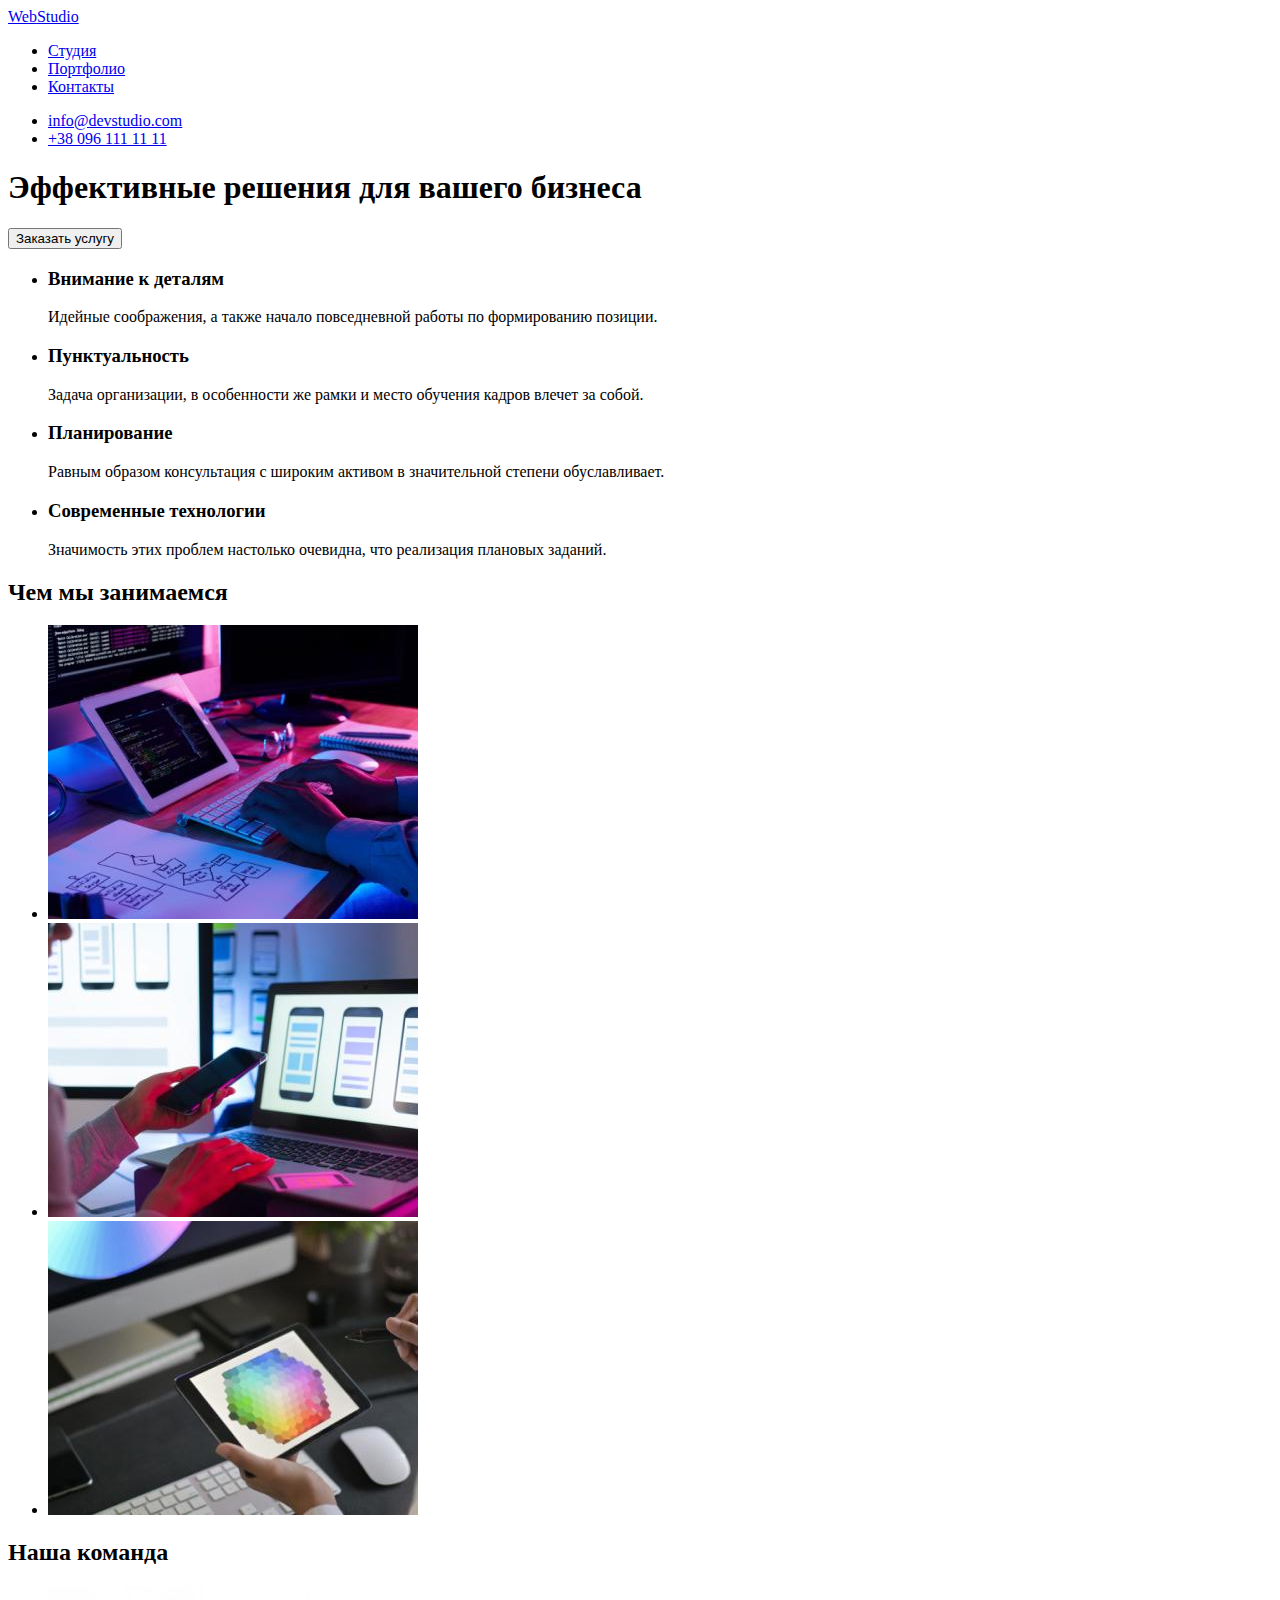
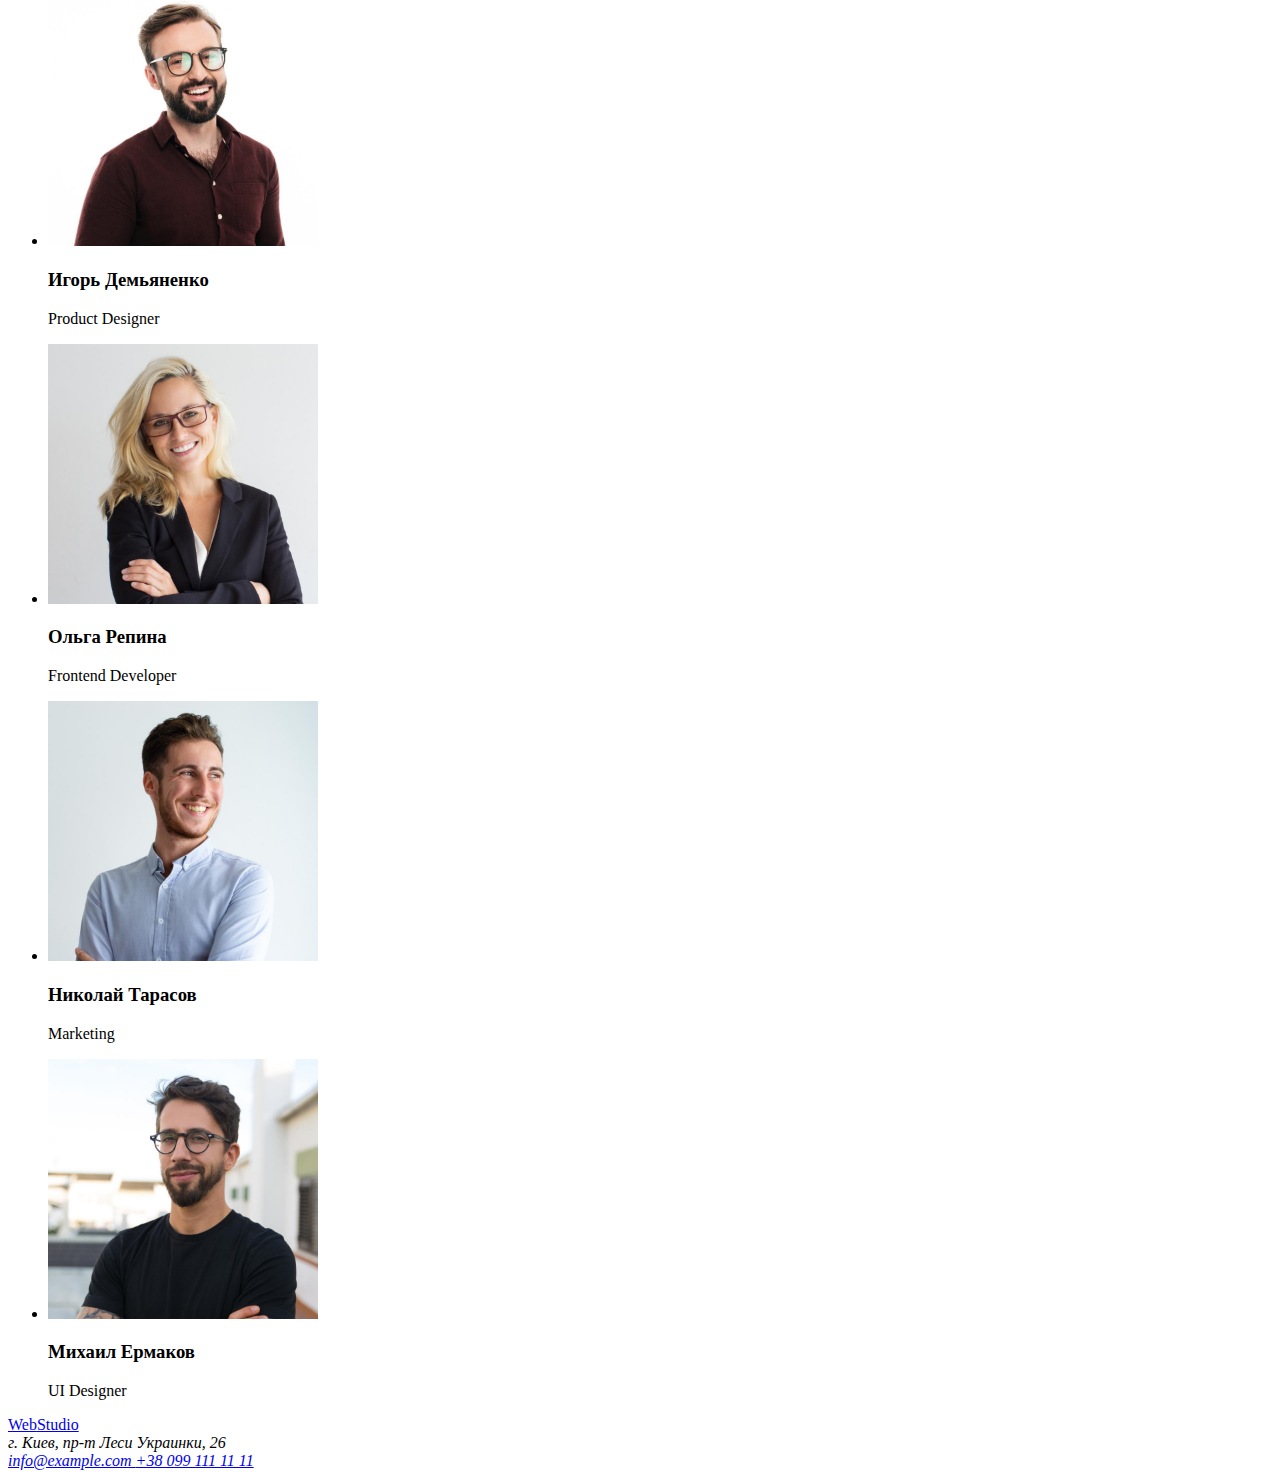
==== index.html @ 7bd859d6 "Добавляет prettierrc и классы в index.html" ====
<!DOCTYPE html>
<html lang="ru">
<head>
    <meta charset="UTF-8">
    <meta http-equiv="X-UA-Compatible" content="IE=edge">
    <meta name="viewport" content="width=device-width, initial-scale=1.0">

    <link rel="stylesheet" href="./css/styles.css">
    <title>Web Studio</title>
</head>
<body>
    <header class="page-header">
        <nav>
            <a href="#" class="logo"><span>Web</span>Studio</a>
            <ul class="site-nav">
                <li><a href="#">Студия</a></li>
                <li><a href="#">Портфолио</a></li>
                <li><a href="#">Контакты</a></li>
            </ul>
        </nav>
        <ul>
            <li><a href="mailto:info@devstudio.com">info@devstudio.com</a></li>
            <li><a href="tel:+380961111111">+38 096 111 11 11</a></li>
        </ul>      
    </header>

    <main>
        <section class="hero">
            <h1 class="hero-title">Эффективные решения для вашего бизнеса</h1>
            <button type="button">Заказать услугу</button>
        </section>

        <section class="">
            <ul>
                <li>
                    <h3>Внимание к деталям</h3>
                    <p>Идейные соображения, а также начало повседневной работы по формированию позиции.</p>
                </li>
                <li>
                    <h3>Пунктуальность</h3>
                    <p>Задача организации, в особенности же рамки и место обучения кадров влечет за собой.</p>
                </li>
                <li>
                    <h3>Планирование</h3>
                    <p>Равным образом консультация с широким активом в значительной степени обуславливает.</p>
                </li>
                <li>
                    <h3>Современные технологии</h3>
                    <p>Значимость этих проблем настолько очевидна, что реализация плановых заданий.</p>
                </li>
            </ul>

            <h2>Чем мы занимаемся</h2>
            <ul>
                <li>
                    <img src="./images/box-1.jpg" alt="Компьютер" width="370" height="294">
                </li>
                <li>
                    <img src="./images/box-2.jpg" alt="Телефон"  width="370" height="294">
                </li>
                <li>
                    <img src="./images/box-3.jpg" alt="Планшет"  width="370" height="294">
                </li>
            </ul>
        </section>

        <section class="team">
            <h2>Наша команда</h2>
            <ul>
                <li>
                    <img src="./images/img-1.jpg" alt="Член команды, мужчина в очках и бордовой футболке" width="270" height="260">
                    <h3 class="team-title">Игорь Демьяненко</h3>
                    <p>Product Designer</p>
                </li>
                <li>
                    <img src="./images/img-2.jpg" alt="Член команды, девушка в очках и деловом костюме" width="270" height="260">
                    <h3 class="team-title">Ольга Репина</h3>
                    <p>Frontend Developer</p>
                </li>
                <li>
                    <img src="./images/img-3.jpg" alt="Член команды, мужчина в голубой футболке" width="270" height="260">
                    <h3 class="team-title">Николай Тарасов</h3>
                    <p>Marketing</p>
                </li>
                <li>
                    <img src="./images/img-4.jpg" alt="Член команды, мужчина в очках и черной футболке" width="270" height="260">
                    <h3 class="team-title">Михаил Ермаков</h3>
                    <p>UI Designer</p>
                </li>
            </ul>
        </section>
    </main>

    <footer>
        <a href="#"><span>Web</span>Studio</a>
        <address>
            г. Киев, пр-т Леси Украинки, 26 <br>
            <a href="mailto:info@example.com ">info@example.com </a>
            <a href="tel:+380991111111">+38 099 111 11 11</a>
        </address>
    </footer>
</body>
</html>
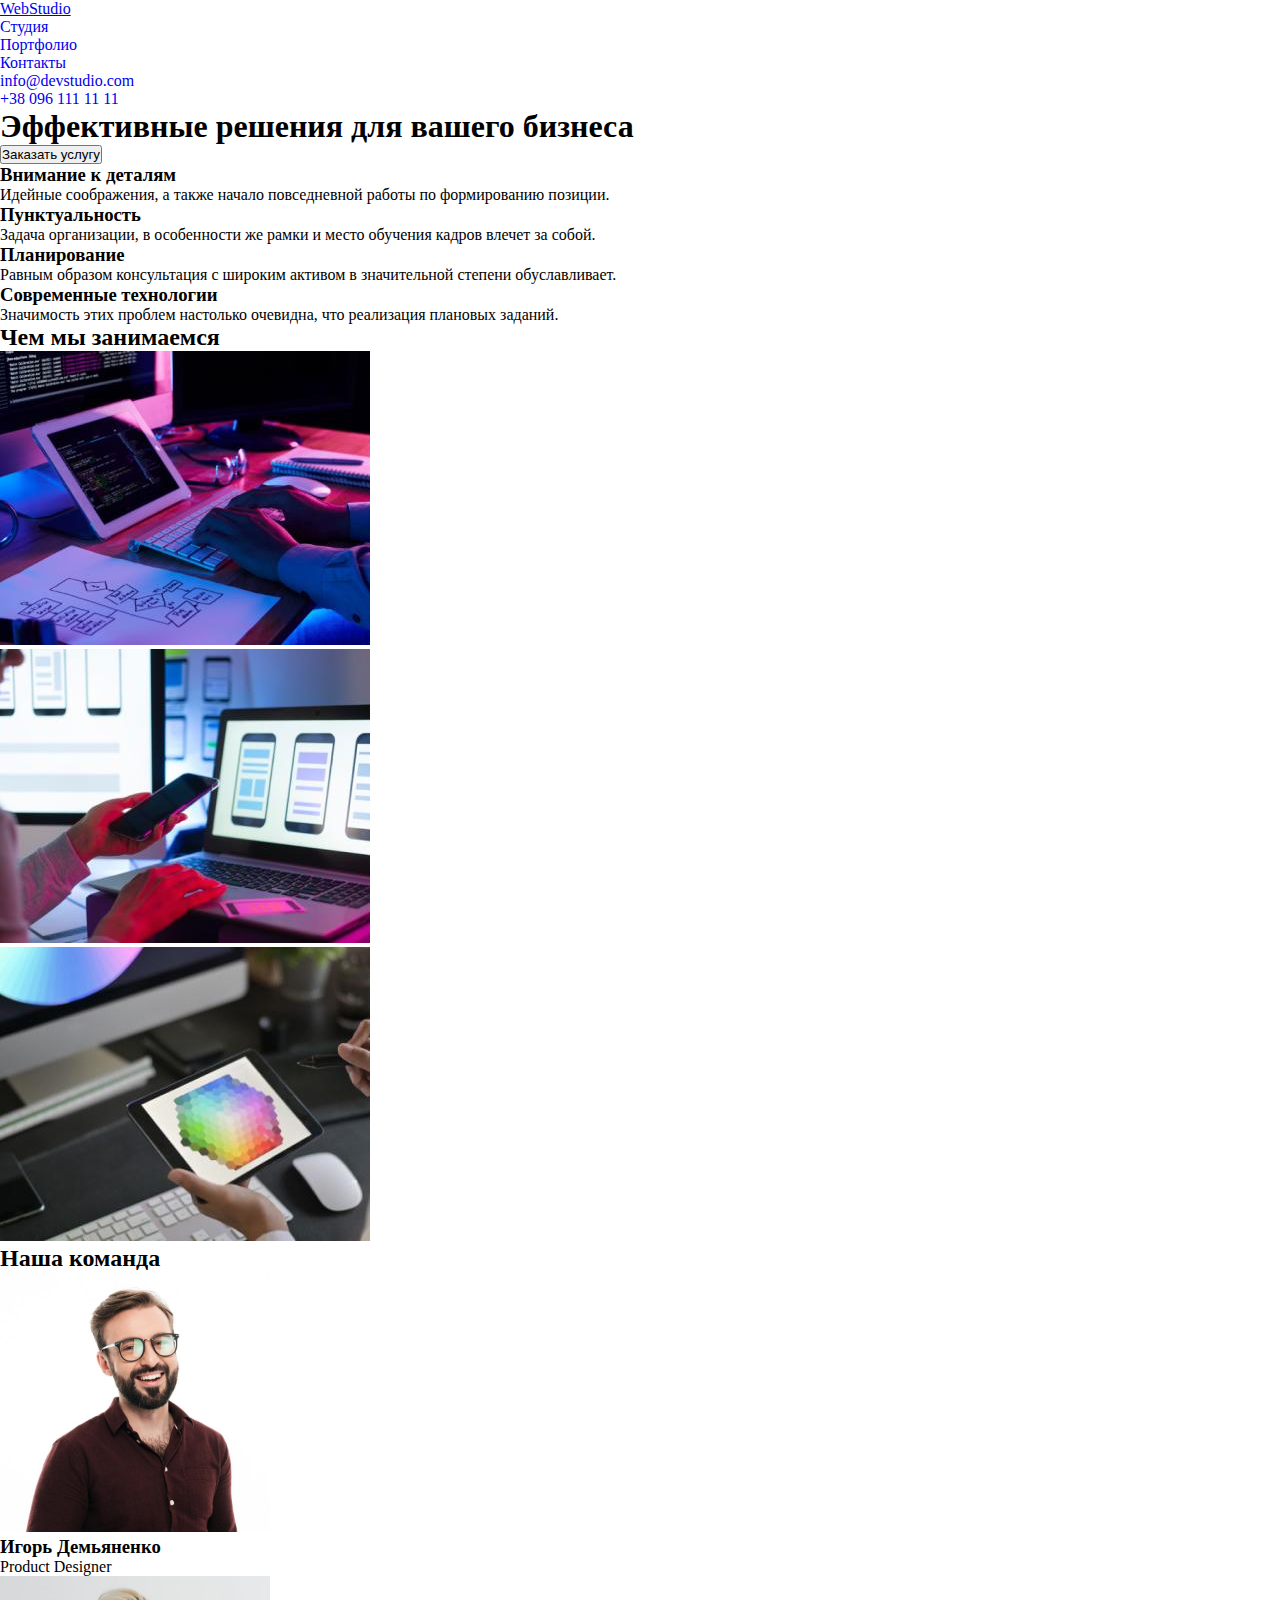
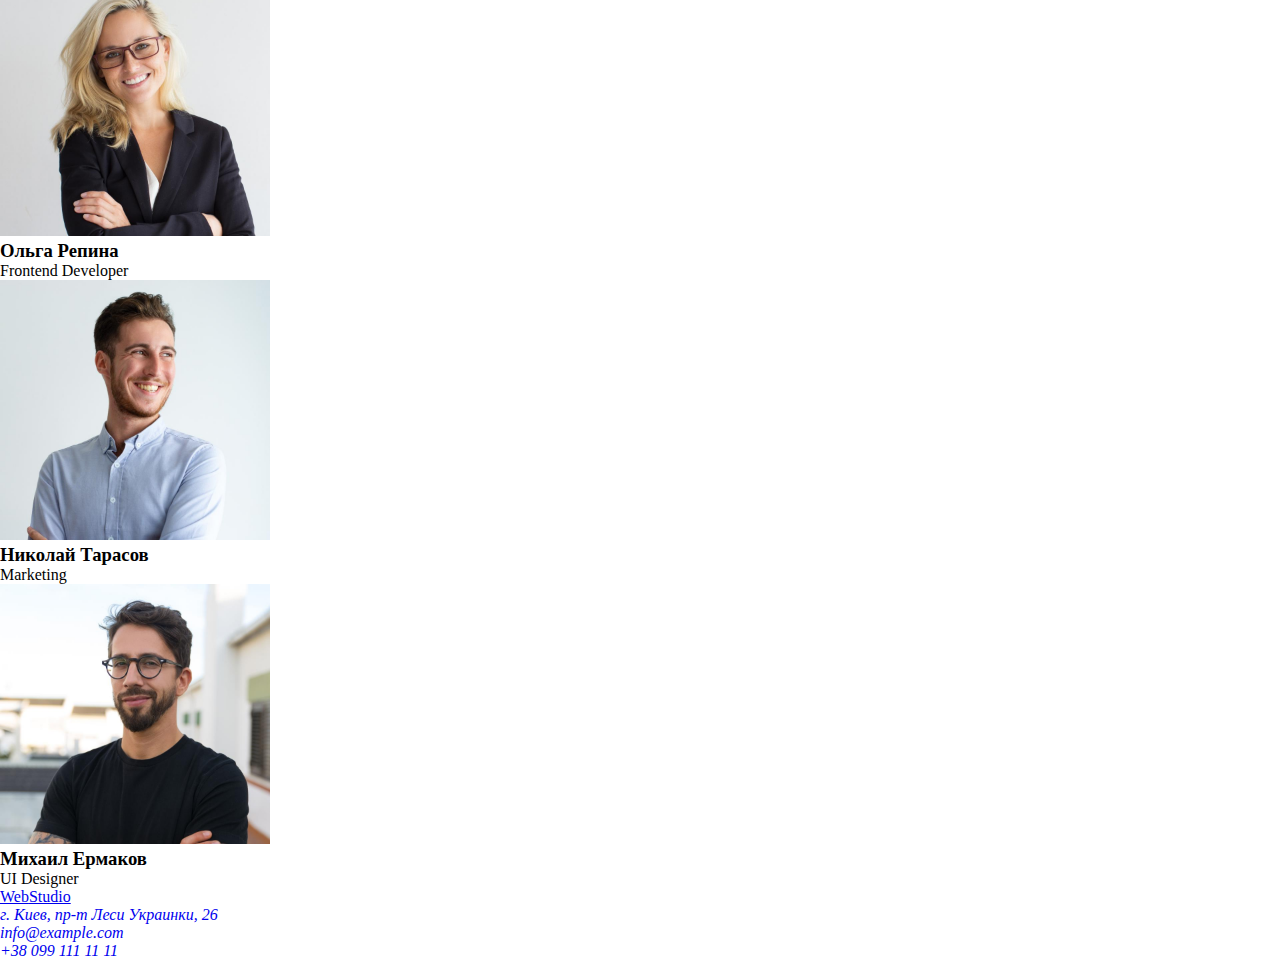
==== commit 811c3c2e: "Добавляет css и исправляет разметку html" ====
--- a/index.html
+++ b/index.html
@@ -13,14 +13,14 @@
         <nav>
             <a href="#" class="logo"><span>Web</span>Studio</a>
             <ul class="site-nav">
-                <li><a href="#">Студия</a></li>
-                <li><a href="#">Портфолио</a></li>
-                <li><a href="#">Контакты</a></li>
+                <li><a href="./index.html" class="link">Студия</a></li>
+                <li><a href="./portfolio.html" class="link">Портфолио</a></li>
+                <li><a href="#" class="link">Контакты</a></li>
             </ul>
         </nav>
         <ul>
-            <li><a href="mailto:info@devstudio.com">info@devstudio.com</a></li>
-            <li><a href="tel:+380961111111">+38 096 111 11 11</a></li>
+            <li><a href="mailto:info@devstudio.com" class="link">info@devstudio.com</a></li>
+            <li><a href="tel:+380961111111" class="link">+38 096 111 11 11</a></li>
         </ul>      
     </header>
 
@@ -30,38 +30,41 @@
             <button type="button">Заказать услугу</button>
         </section>
 
-        <section class="">
+        <section class="why">
+            <h2 hidden>Почему именно мы?</h2>
             <ul>
                 <li>
-                    <h3>Внимание к деталям</h3>
+                    <h3 class="why-title">Внимание к деталям</h3>
                     <p>Идейные соображения, а также начало повседневной работы по формированию позиции.</p>
                 </li>
                 <li>
-                    <h3>Пунктуальность</h3>
+                    <h3 class="why-title">Пунктуальность</h3>
                     <p>Задача организации, в особенности же рамки и место обучения кадров влечет за собой.</p>
                 </li>
                 <li>
-                    <h3>Планирование</h3>
+                    <h3 class="why-title">Планирование</h3>
                     <p>Равным образом консультация с широким активом в значительной степени обуславливает.</p>
                 </li>
                 <li>
-                    <h3>Современные технологии</h3>
+                    <h3 class="why-title">Современные технологии</h3>
                     <p>Значимость этих проблем настолько очевидна, что реализация плановых заданий.</p>
                 </li>
             </ul>
+        </section>
 
+        <section class="doing">
             <h2>Чем мы занимаемся</h2>
-            <ul>
-                <li>
-                    <img src="./images/box-1.jpg" alt="Компьютер" width="370" height="294">
-                </li>
-                <li>
-                    <img src="./images/box-2.jpg" alt="Телефон"  width="370" height="294">
-                </li>
-                <li>
-                    <img src="./images/box-3.jpg" alt="Планшет"  width="370" height="294">
-                </li>
-            </ul>
+                    <ul>
+                        <li>
+                            <img src="./images/box-1.jpg" alt="Компьютер" width="370" height="294">
+                        </li>
+                        <li>
+                            <img src="./images/box-2.jpg" alt="Телефон"  width="370" height="294">
+                        </li>
+                        <li>
+                            <img src="./images/box-3.jpg" alt="Планшет"  width="370" height="294">
+                        </li>
+                    </ul>
         </section>
 
         <section class="team">
@@ -94,9 +97,11 @@
     <footer>
         <a href="#"><span>Web</span>Studio</a>
         <address>
-            г. Киев, пр-т Леси Украинки, 26 <br>
-            <a href="mailto:info@example.com ">info@example.com </a>
-            <a href="tel:+380991111111">+38 099 111 11 11</a>
+            <ul>
+                <li><a href="#" class="link">г. Киев, пр-т Леси Украинки, 26</a></li>
+                <li><a href="mailto:info@example.com " class="link">info@example.com </a></li>
+                <li><a href="tel:+380991111111" class="link">+38 099 111 11 11</a></li>
+            </ul>
         </address>
     </footer>
 </body>
--- a/css/styles.css
+++ b/css/styles.css
@@ -0,0 +1,13 @@
+:root {
+    --main-color: #212121;
+}
+
+* {
+    margin: 0;
+    padding: 0;
+}
+
+.link {
+    text-decoration: none;
+}
+
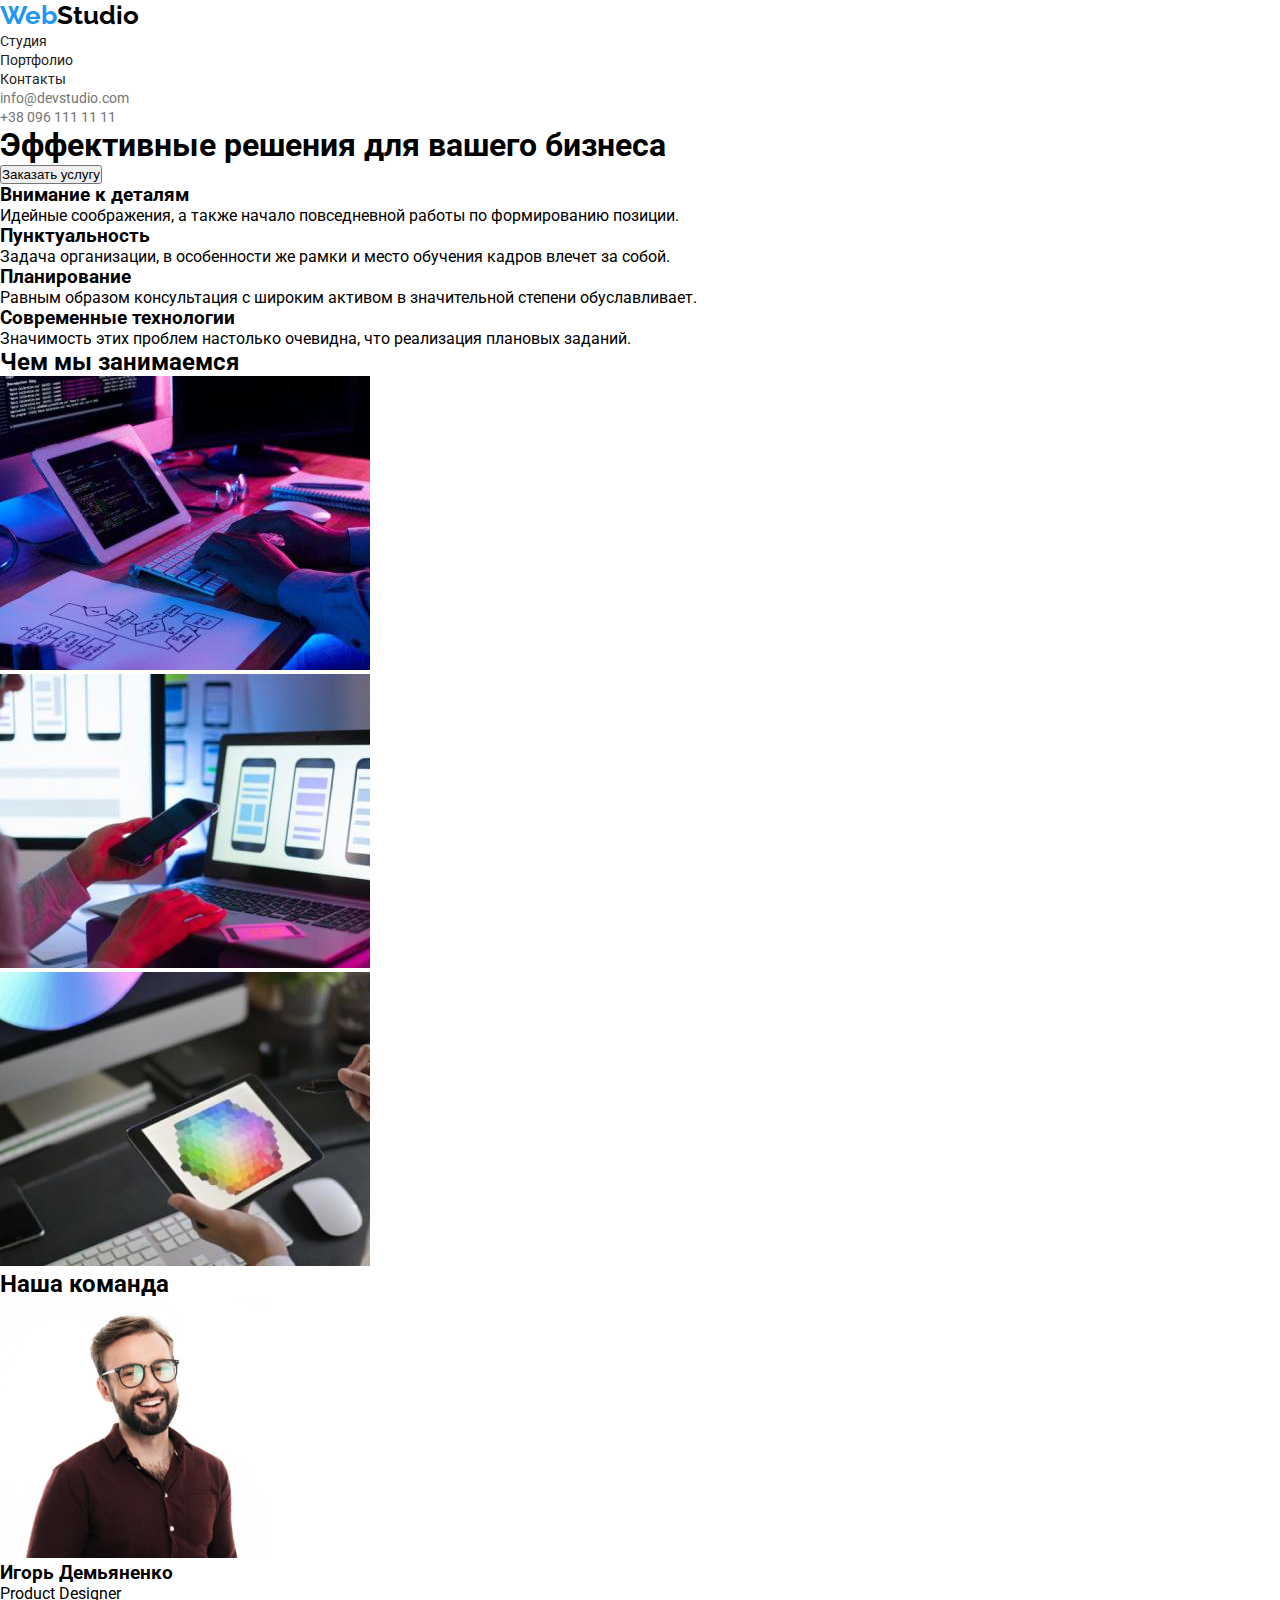
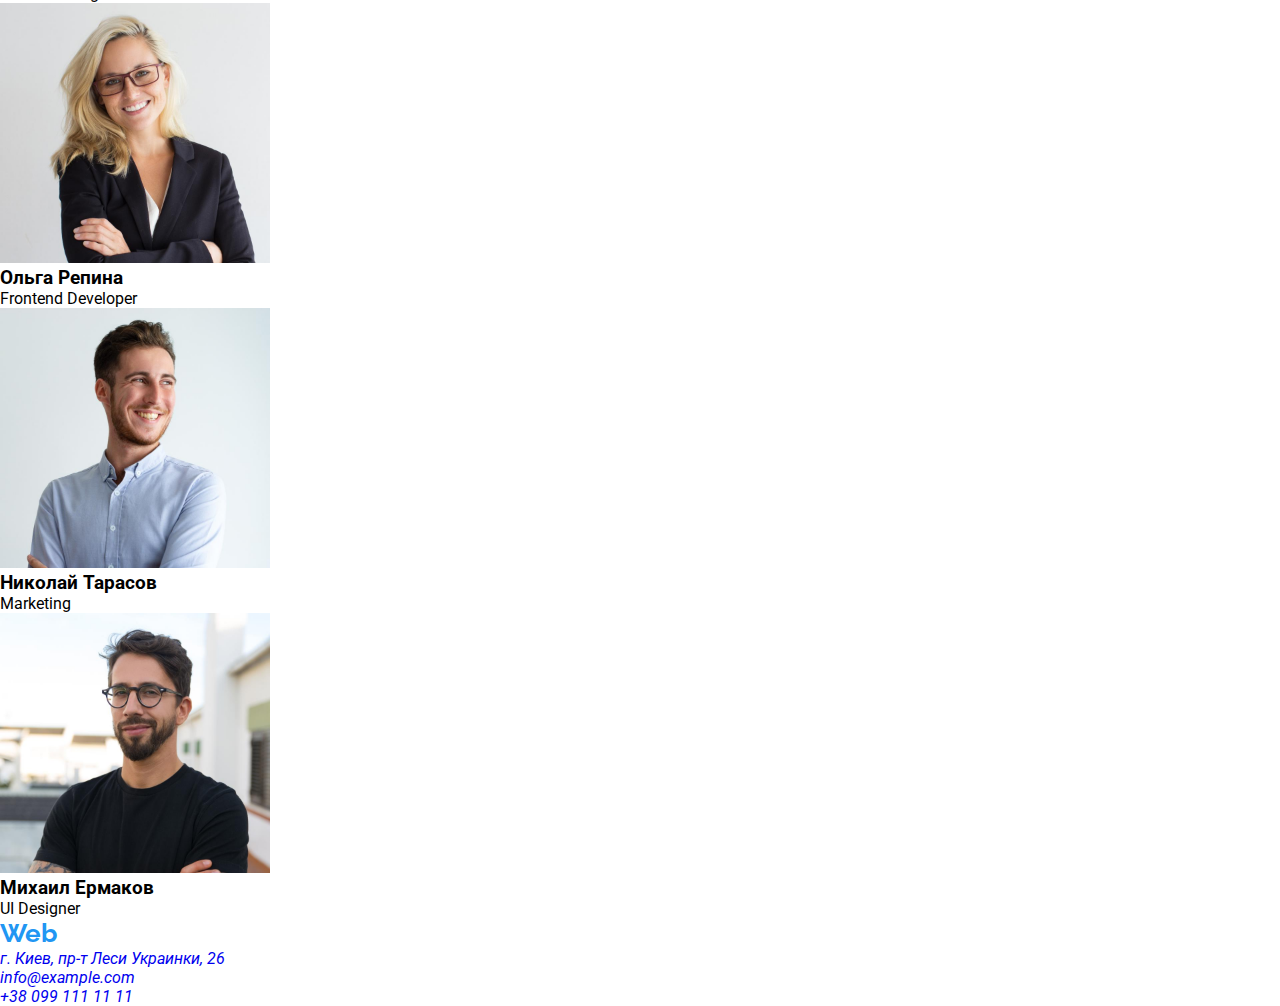
==== commit 0ed9f2dc: "Добавляет классы header, nav, logo" ====
--- a/index.html
+++ b/index.html
@@ -5,22 +5,25 @@
     <meta http-equiv="X-UA-Compatible" content="IE=edge">
     <meta name="viewport" content="width=device-width, initial-scale=1.0">
 
+    <link rel="preconnect" href="https://fonts.googleapis.com">
+    <link rel="preconnect" href="https://fonts.gstatic.com" crossorigin>
+    <link href="https://fonts.googleapis.com/css2?family=Raleway:wght@700&family=Roboto:wght@400;500;700;900&display=swap" rel="stylesheet">
     <link rel="stylesheet" href="./css/styles.css">
     <title>Web Studio</title>
 </head>
 <body>
     <header class="page-header">
-        <nav>
-            <a href="#" class="logo"><span>Web</span>Studio</a>
-            <ul class="site-nav">
-                <li><a href="./index.html" class="link">Студия</a></li>
-                <li><a href="./portfolio.html" class="link">Портфолио</a></li>
-                <li><a href="#" class="link">Контакты</a></li>
+        <nav  class="site-nav">
+            <a href="#" class="header-logo"><span>Web</span>Studio</a>
+            <ul>
+                <li><a href="./index.html" class="nav-link link">Студия</a></li>
+                <li><a href="./portfolio.html" class="nav-link link">Портфолио</a></li>
+                <li><a href="#" class="nav-link link">Контакты</a></li>
             </ul>
         </nav>
         <ul>
-            <li><a href="mailto:info@devstudio.com" class="link">info@devstudio.com</a></li>
-            <li><a href="tel:+380961111111" class="link">+38 096 111 11 11</a></li>
+            <li><a href="mailto:info@devstudio.com" class="header-link link">info@devstudio.com</a></li>
+            <li><a href="tel:+380961111111" class="header-link link">+38 096 111 11 11</a></li>
         </ul>      
     </header>
 
@@ -30,29 +33,29 @@
             <button type="button">Заказать услугу</button>
         </section>
 
-        <section class="why">
+        <section class="features">
             <h2 hidden>Почему именно мы?</h2>
             <ul>
                 <li>
-                    <h3 class="why-title">Внимание к деталям</h3>
+                    <h3 class="feature-title">Внимание к деталям</h3>
                     <p>Идейные соображения, а также начало повседневной работы по формированию позиции.</p>
                 </li>
                 <li>
-                    <h3 class="why-title">Пунктуальность</h3>
+                    <h3 class="feature-title">Пунктуальность</h3>
                     <p>Задача организации, в особенности же рамки и место обучения кадров влечет за собой.</p>
                 </li>
                 <li>
-                    <h3 class="why-title">Планирование</h3>
+                    <h3 class="feature-title">Планирование</h3>
                     <p>Равным образом консультация с широким активом в значительной степени обуславливает.</p>
                 </li>
                 <li>
-                    <h3 class="why-title">Современные технологии</h3>
+                    <h3 class="feature-title">Современные технологии</h3>
                     <p>Значимость этих проблем настолько очевидна, что реализация плановых заданий.</p>
                 </li>
             </ul>
         </section>
 
-        <section class="doing">
+        <section class="job">
             <h2>Чем мы занимаемся</h2>
                     <ul>
                         <li>
@@ -73,34 +76,34 @@
                 <li>
                     <img src="./images/img-1.jpg" alt="Член команды, мужчина в очках и бордовой футболке" width="270" height="260">
                     <h3 class="team-title">Игорь Демьяненко</h3>
-                    <p>Product Designer</p>
+                    <p class="team-text">Product Designer</p>
                 </li>
                 <li>
                     <img src="./images/img-2.jpg" alt="Член команды, девушка в очках и деловом костюме" width="270" height="260">
                     <h3 class="team-title">Ольга Репина</h3>
-                    <p>Frontend Developer</p>
+                    <p class="team-text">Frontend Developer</p>
                 </li>
                 <li>
                     <img src="./images/img-3.jpg" alt="Член команды, мужчина в голубой футболке" width="270" height="260">
                     <h3 class="team-title">Николай Тарасов</h3>
-                    <p>Marketing</p>
+                    <p class="team-text">Marketing</p>
                 </li>
                 <li>
                     <img src="./images/img-4.jpg" alt="Член команды, мужчина в очках и черной футболке" width="270" height="260">
                     <h3 class="team-title">Михаил Ермаков</h3>
-                    <p>UI Designer</p>
+                    <p class="team-text">UI Designer</p>
                 </li>
             </ul>
         </section>
     </main>
 
     <footer>
-        <a href="#"><span>Web</span>Studio</a>
-        <address>
+        <a href="#" class="footer-logo"><span>Web</span>Studio</a>
+        <address class="footer-address">
             <ul>
-                <li><a href="#" class="link">г. Киев, пр-т Леси Украинки, 26</a></li>
-                <li><a href="mailto:info@example.com " class="link">info@example.com </a></li>
-                <li><a href="tel:+380991111111" class="link">+38 099 111 11 11</a></li>
+                <li class=""><a href="#" class="link">г. Киев, пр-т Леси Украинки, 26</a></li>
+                <li class=""><a href="mailto:info@example.com " class="link">info@example.com </a></li>
+                <li class=""><a href="tel:+380991111111" class="link">+38 099 111 11 11</a></li>
             </ul>
         </address>
     </footer>
--- a/css/styles.css
+++ b/css/styles.css
@@ -7,7 +7,60 @@
     padding: 0;
 }
 
+body {
+    font-family: 'Roboto';
+}
+
+.header-logo, .footer-logo {
+    font-family: Raleway;
+    font-weight: bold;
+    font-size: 26px;
+    line-height: 1.19;
+    color: #2196F3;
+    text-decoration: none;
+
+}
+
+.header-logo {
+    color: #000;
+}
+
+.header-logo span {
+    color: #2196F3;
+}
+
 .link {
     text-decoration: none;
 }
 
+.page-header .link:hover {
+    color: #2196F3;
+}
+
+
+.site-nav .nav-link,
+.page-header .header-link {
+    font-size: 14px;
+    line-height: 1.14;
+    
+}
+
+.site-nav .nav-link {
+    color: #212121;
+}
+
+.page-header .header-link {
+    color: #757575;
+}
+
+
+
+
+
+.footer-logo {
+    color: #fff;
+}
+
+.footer-logo span {
+    color: #2196F3;
+}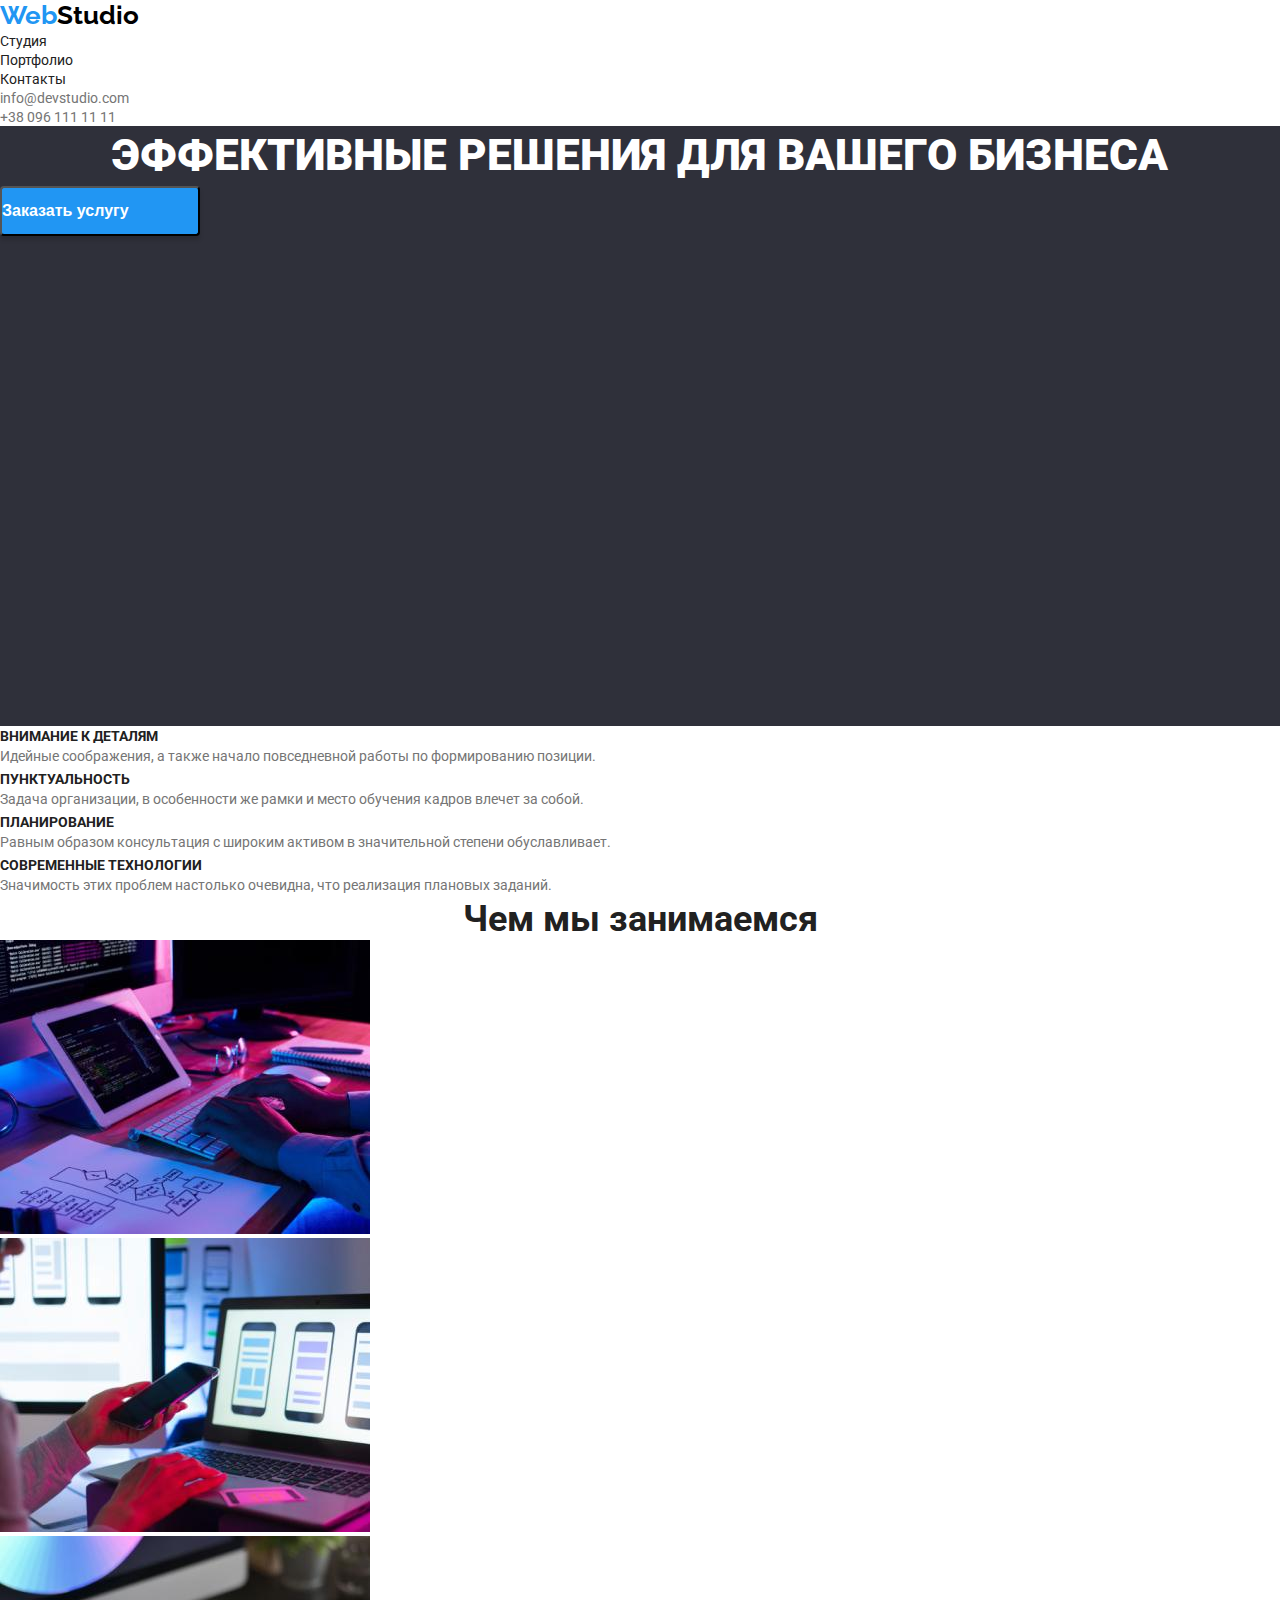
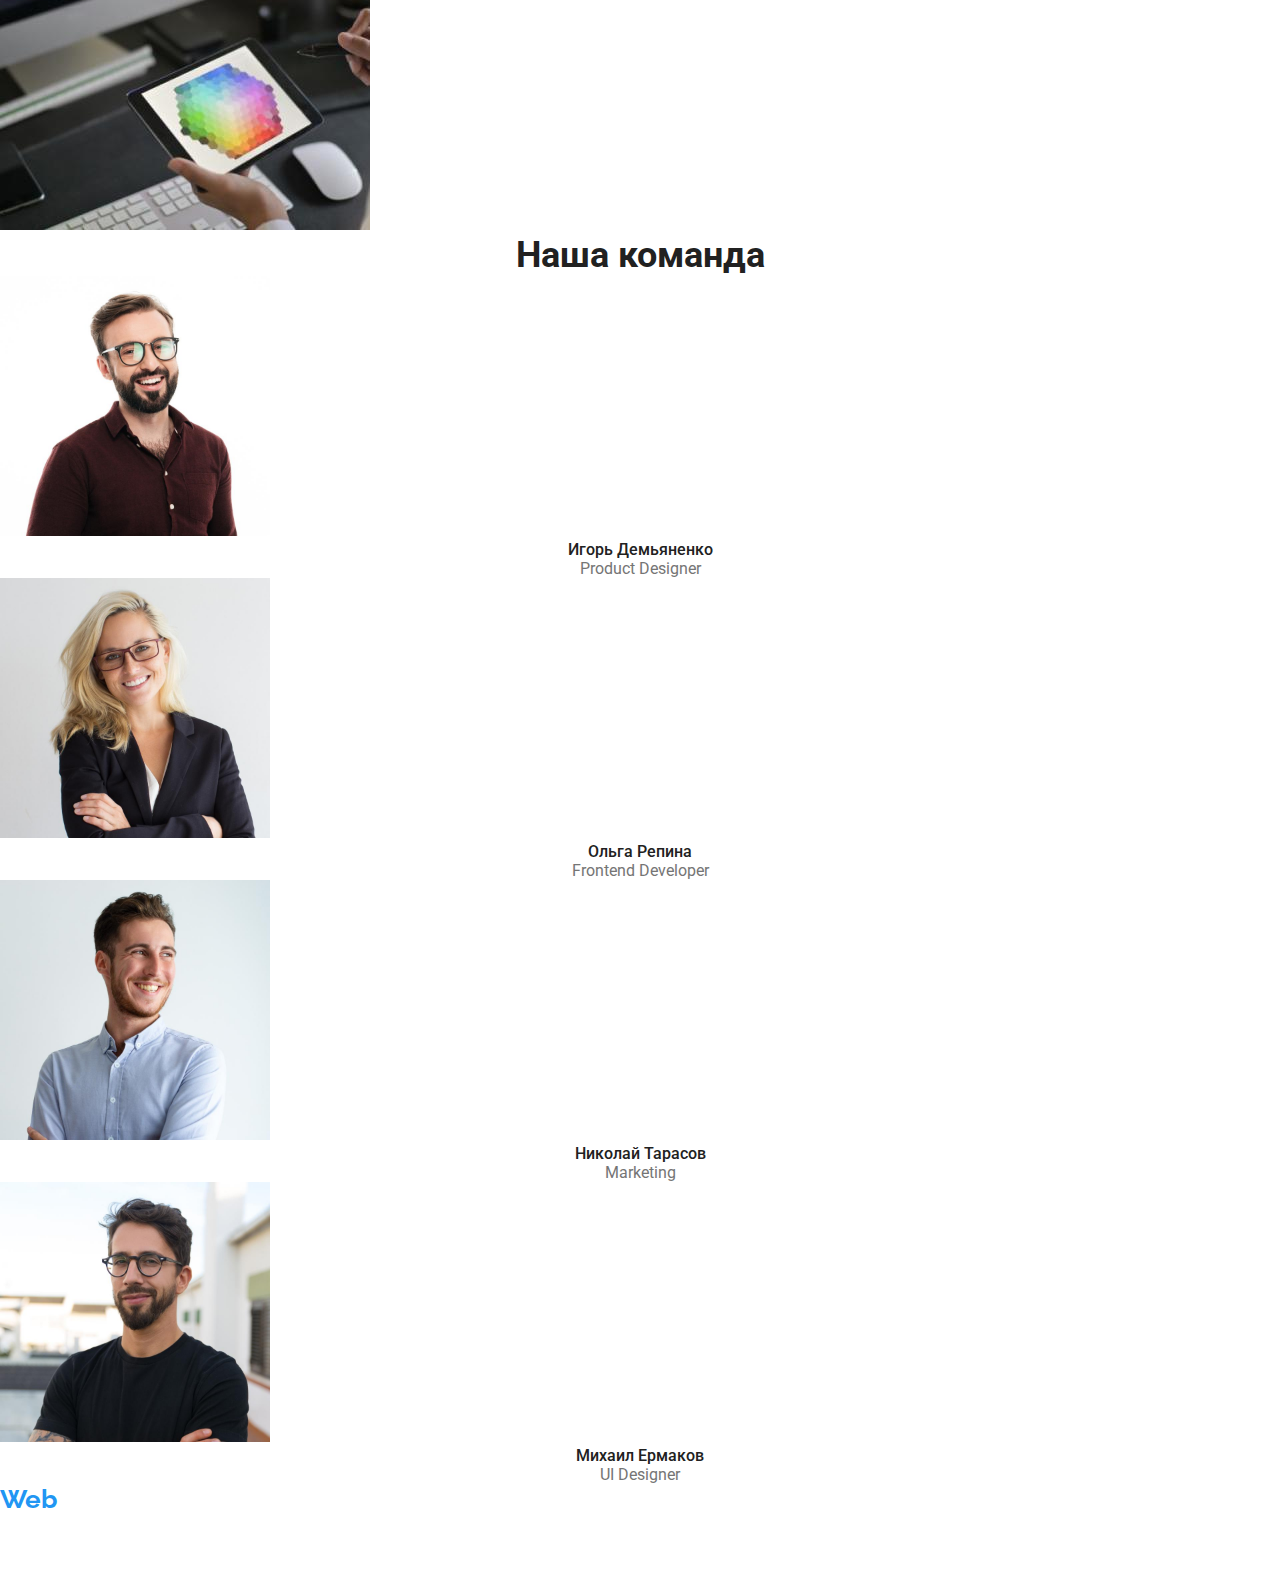
==== commit 77735295: "Добавляет стили button, hero, title, footer" ====
--- a/index.html
+++ b/index.html
@@ -16,7 +16,7 @@
         <nav  class="site-nav">
             <a href="#" class="header-logo"><span>Web</span>Studio</a>
             <ul>
-                <li><a href="./index.html" class="nav-link link">Студия</a></li>
+                <li><a href="./index.html" class="nav-link current-link link">Студия</a></li>
                 <li><a href="./portfolio.html" class="nav-link link">Портфолио</a></li>
                 <li><a href="#" class="nav-link link">Контакты</a></li>
             </ul>
@@ -30,33 +30,33 @@
     <main>
         <section class="hero">
             <h1 class="hero-title">Эффективные решения для вашего бизнеса</h1>
-            <button type="button">Заказать услугу</button>
+            <button type="button" class="button">Заказать услугу</button>
         </section>
 
         <section class="features">
-            <h2 hidden>Почему именно мы?</h2>
+            <h2 hidden class="features-main-title">Почему именно мы?</h2>
             <ul>
                 <li>
                     <h3 class="feature-title">Внимание к деталям</h3>
-                    <p>Идейные соображения, а также начало повседневной работы по формированию позиции.</p>
+                    <p class="feature-text">Идейные соображения, а также начало повседневной работы по формированию позиции.</p>
                 </li>
                 <li>
                     <h3 class="feature-title">Пунктуальность</h3>
-                    <p>Задача организации, в особенности же рамки и место обучения кадров влечет за собой.</p>
+                    <p class="feature-text">Задача организации, в особенности же рамки и место обучения кадров влечет за собой.</p>
                 </li>
                 <li>
                     <h3 class="feature-title">Планирование</h3>
-                    <p>Равным образом консультация с широким активом в значительной степени обуславливает.</p>
+                    <p class="feature-text">Равным образом консультация с широким активом в значительной степени обуславливает.</p>
                 </li>
                 <li>
                     <h3 class="feature-title">Современные технологии</h3>
-                    <p>Значимость этих проблем настолько очевидна, что реализация плановых заданий.</p>
+                    <p class="feature-text">Значимость этих проблем настолько очевидна, что реализация плановых заданий.</p>
                 </li>
             </ul>
         </section>
 
         <section class="job">
-            <h2>Чем мы занимаемся</h2>
+            <h2 class="job-title">Чем мы занимаемся</h2>
                     <ul>
                         <li>
                             <img src="./images/box-1.jpg" alt="Компьютер" width="370" height="294">
@@ -71,7 +71,7 @@
         </section>
 
         <section class="team">
-            <h2>Наша команда</h2>
+            <h2 class="team-main-title">Наша команда</h2>
             <ul>
                 <li>
                     <img src="./images/img-1.jpg" alt="Член команды, мужчина в очках и бордовой футболке" width="270" height="260">
@@ -101,9 +101,9 @@
         <a href="#" class="footer-logo"><span>Web</span>Studio</a>
         <address class="footer-address">
             <ul>
-                <li class=""><a href="#" class="link">г. Киев, пр-т Леси Украинки, 26</a></li>
-                <li class=""><a href="mailto:info@example.com " class="link">info@example.com </a></li>
-                <li class=""><a href="tel:+380991111111" class="link">+38 099 111 11 11</a></li>
+                <li class=""><a href="#" class="footer-address-link link">г. Киев, пр-т Леси Украинки, 26</a></li>
+                <li class=""><a href="mailto:info@example.com " class="footer-link link">info@example.com </a></li>
+                <li class=""><a href="tel:+380991111111" class="footer-link link">+38 099 111 11 11</a></li>
             </ul>
         </address>
     </footer>
--- a/css/styles.css
+++ b/css/styles.css
@@ -1,5 +1,6 @@
 :root {
     --main-color: #212121;
+    --
 }
 
 * {
@@ -33,7 +34,10 @@
     text-decoration: none;
 }
 
-.page-header .link:hover {
+.page-header .link:hover,
+.page-header .link:focus,
+.footer-address .link:hover,
+.footer-address .link:focus {
     color: #2196F3;
 }
 
@@ -42,20 +46,86 @@
 .page-header .header-link {
     font-size: 14px;
     line-height: 1.14;
-    
 }
 
 .site-nav .nav-link {
     color: #212121;
 }
 
+/* .site-nav .nav-link .current-link {
+    color: #2196F3;
+} */
+
 .page-header .header-link {
     color: #757575;
 }
 
+.hero {
+    height: 600px;
+    background-color: #2F303A;
+}
 
+.hero-title {
+    font-weight: 900;
+    font-size: 44px;
+    line-height: 1.36;
+    text-align: center;
+    text-transform: uppercase;
+    color: #FFFFFF;
+}
 
+.button {
+    height: 50px;
+    width: 200px;
+    font-weight: bold;
+    font-size: 16px;
+    line-height: 1.88;
+    display: flex;
+    align-items: center;
+    text-align: center;
+    color: #FFFFFF;
+    background-color: #2196F3;
+    box-shadow: 0px 4px 4px rgba(0, 0, 0, 0.15);
+    border-radius: 4px;
+}
 
+.feature-title {
+    font-weight: bold;
+    font-size: 14px;
+    line-height: 1.14;
+    text-transform: uppercase;
+    color: #212121;
+}
+
+.feature-text {
+    font-size: 14px;
+    line-height: 1.71;
+    color: #757575;
+}
+
+.features-main-title,
+.job-title,
+.team-main-title {
+    font-weight: bold;
+    font-size: 36px;
+    line-height: 1.17;
+    text-align: center;
+    color: #212121;
+}
+
+.team-title,
+.team-text {
+    font-weight: 500;
+    font-size: 16px;
+    line-height: 1.19;
+    text-align: center;
+    color: #212121;
+}
+
+.team .team-text {
+    font-weight: normal;
+    color: #757575;
+}
 
 .footer-logo {
     color: #fff;
@@ -63,4 +133,16 @@
 
 .footer-logo span {
     color: #2196F3;
+}
+
+.footer-address .footer-link {
+    font-size: 14px;
+    line-height: 1.71;
+    color: rgba(255, 255, 255, 0.6);
+}
+
+.footer-address-link {
+    font-size: 14px;
+    line-height: 1.71;
+    color: #FFFFFF;
 }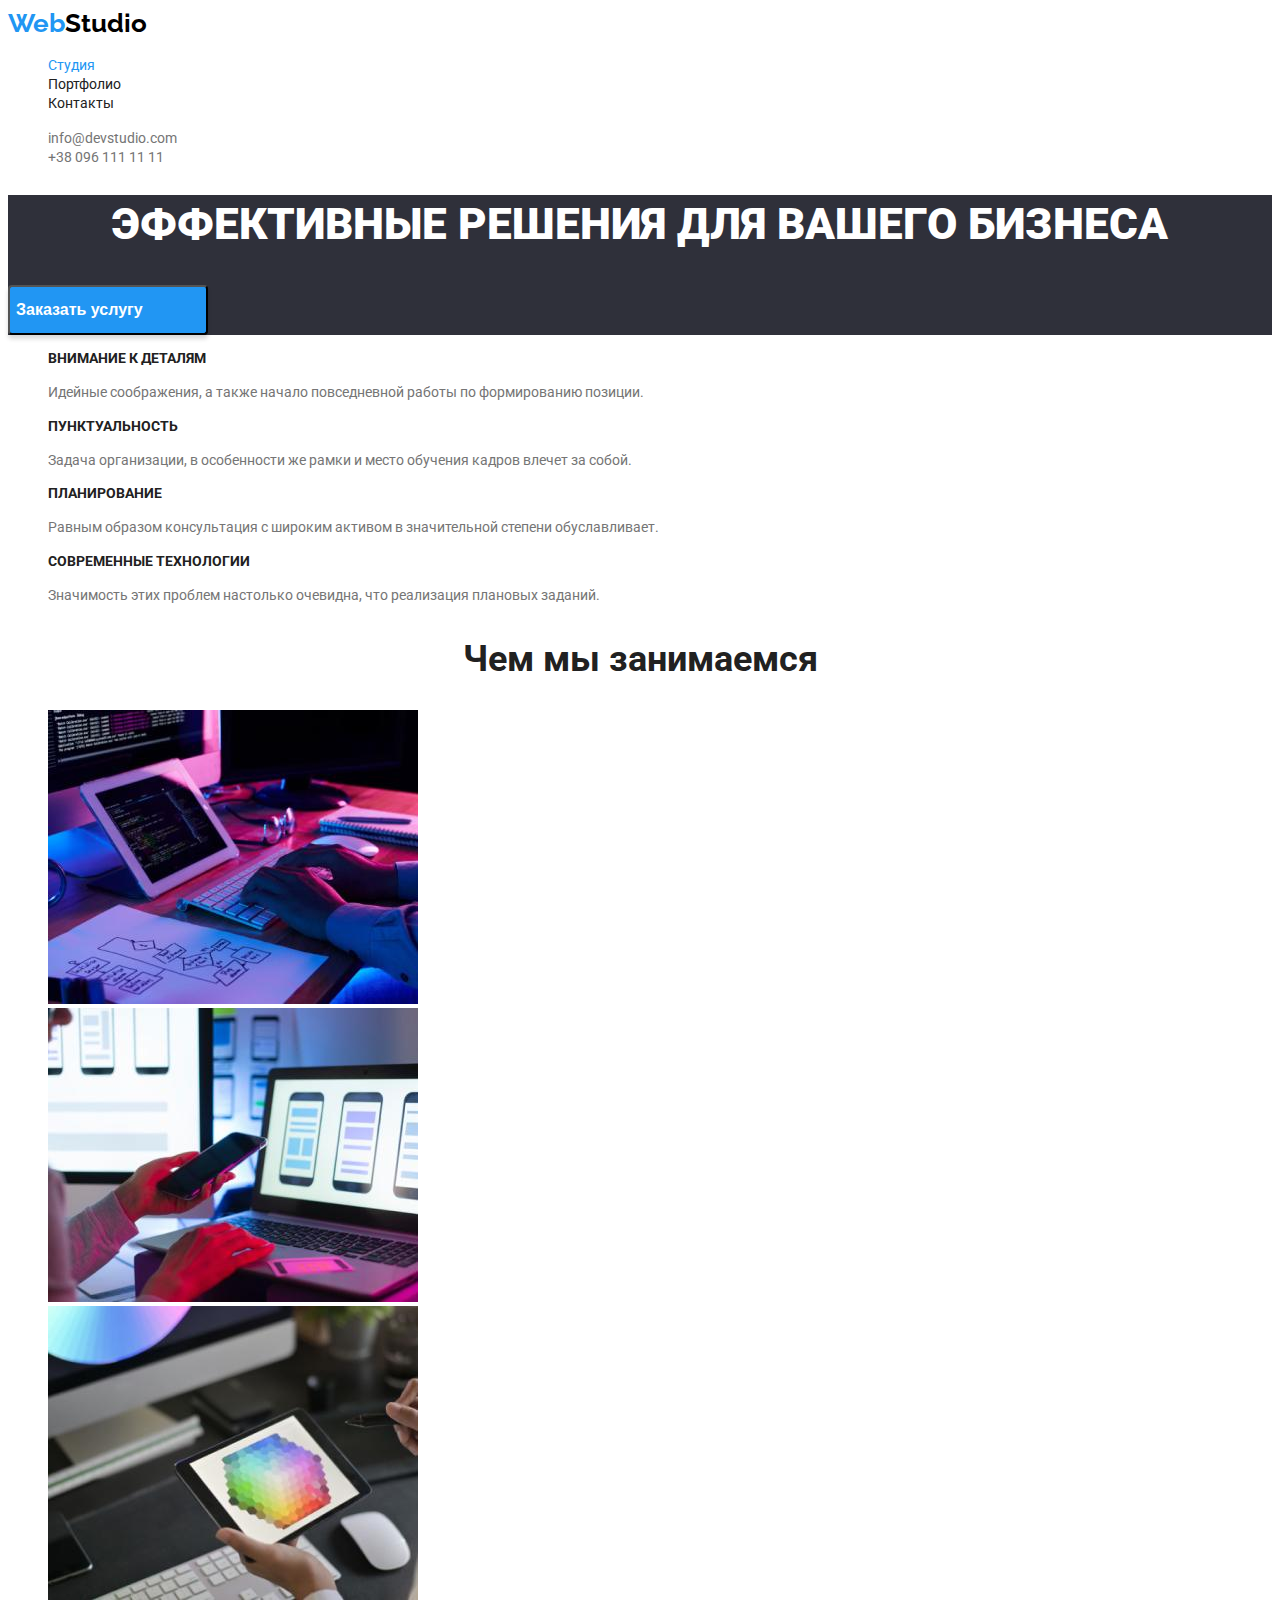
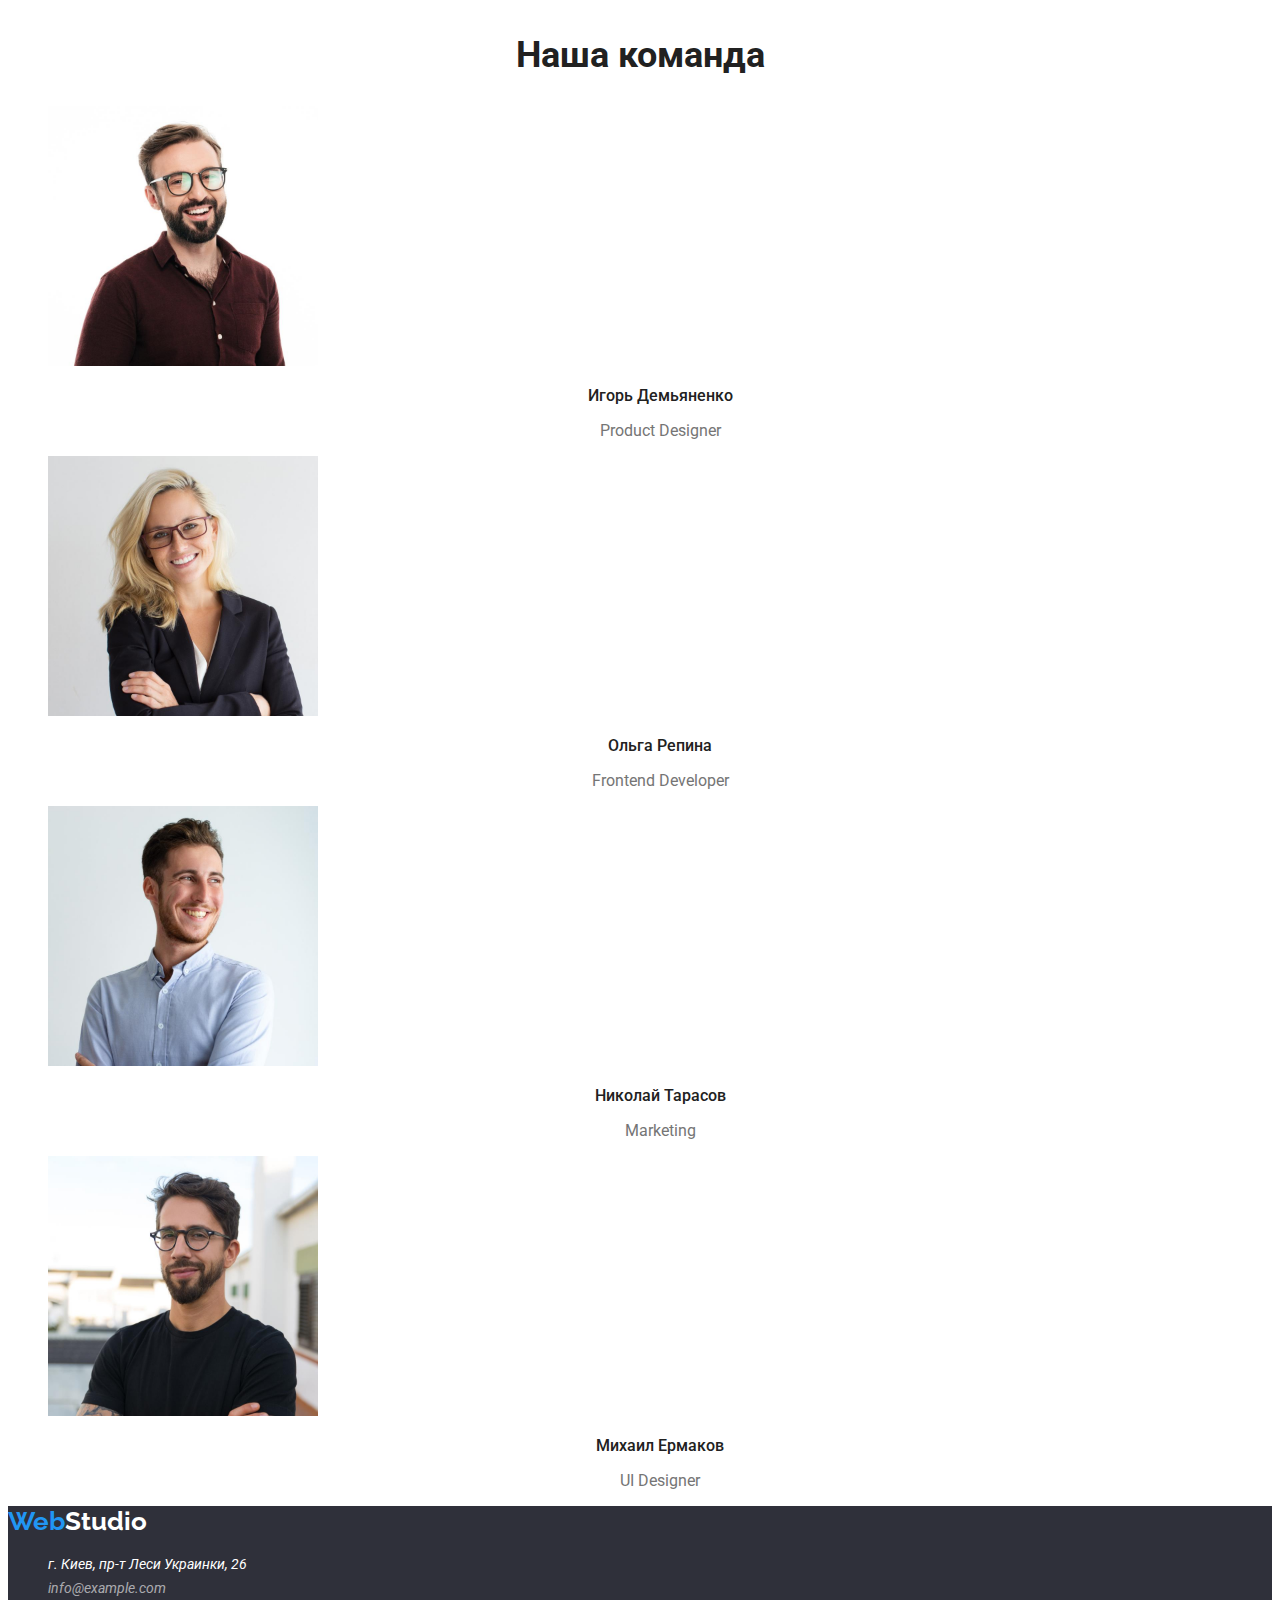
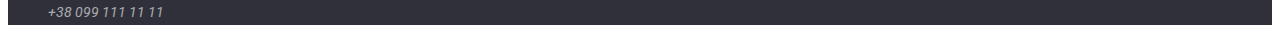
==== commit 3f3c2f08: "Добавляет классы в portfolio" ====
--- a/index.html
+++ b/index.html
@@ -97,7 +97,7 @@
         </section>
     </main>
 
-    <footer>
+    <footer class="footer">
         <a href="#" class="footer-logo"><span>Web</span>Studio</a>
         <address class="footer-address">
             <ul>
--- a/css/styles.css
+++ b/css/styles.css
@@ -1,15 +1,23 @@
 :root {
     --main-color: #212121;
-    --
-}
-
-* {
-    margin: 0;
-    padding: 0;
+    --secondary-color: #2196F3;
+    --text-color: #757575;
+    --white-color: #FFFFFF;
+    --black-color: #212121;
+    --header-footer-color: #2F303A;
+    --logo-color: #000000;
 }
 
 body {
-    font-family: 'Roboto';
+    font-family: 'Roboto',
+    'Helvetica Neue',
+    'Verdana',
+    'Tahoma',
+    sans-serif;
+}
+
+ul {
+    list-style: none;
 }
 
 .header-logo, .footer-logo {
@@ -17,17 +25,16 @@
     font-weight: bold;
     font-size: 26px;
     line-height: 1.19;
-    color: #2196F3;
+    color: var(--secondary-color);
     text-decoration: none;
-
 }
 
 .header-logo {
-    color: #000;
+    color: var(--logo-color);
 }
 
 .header-logo span {
-    color: #2196F3;
+    color: var(--secondary-color);
 }
 
 .link {
@@ -38,7 +45,7 @@
 .page-header .link:focus,
 .footer-address .link:hover,
 .footer-address .link:focus {
-    color: #2196F3;
+    color: var(--secondary-color);
 }
 
 
@@ -49,20 +56,20 @@
 }
 
 .site-nav .nav-link {
-    color: #212121;
+    color: var(--black-color);
 }
 
-/* .site-nav .nav-link .current-link {
-    color: #2196F3;
-} */
+.site-nav .current-link {
+    color: var(--secondary-color);
+}
 
 .page-header .header-link {
-    color: #757575;
+    color: var(--text-color);
 }
 
 .hero {
-    height: 600px;
-    background-color: #2F303A;
+
+    background-color: var(--header-footer-color);
 }
 
 .hero-title {
@@ -71,7 +78,7 @@
     line-height: 1.36;
     text-align: center;
     text-transform: uppercase;
-    color: #FFFFFF;
+    color: var(--white-color);
 }
 
 .button {
@@ -83,8 +90,8 @@
     display: flex;
     align-items: center;
     text-align: center;
-    color: #FFFFFF;
-    background-color: #2196F3;
+    color: var(--white-color);
+    background-color: var(--secondary-color);
     box-shadow: 0px 4px 4px rgba(0, 0, 0, 0.15);
     border-radius: 4px;
 }
@@ -94,13 +101,13 @@
     font-size: 14px;
     line-height: 1.14;
     text-transform: uppercase;
-    color: #212121;
+    color: var(--black-color);
 }
 
 .feature-text {
     font-size: 14px;
     line-height: 1.71;
-    color: #757575;
+    color: var(--text-color);
 }
 
 .features-main-title,
@@ -110,7 +117,7 @@
     font-size: 36px;
     line-height: 1.17;
     text-align: center;
-    color: #212121;
+    color: var(--black-color);
 }
 
 .team-title,
@@ -119,20 +126,24 @@
     font-size: 16px;
     line-height: 1.19;
     text-align: center;
-    color: #212121;
+    color: var(--black-color);
 }
 
 .team .team-text {
     font-weight: normal;
-    color: #757575;
+    color: var(--text-color);
+}
+
+.footer {
+    background-color: var(--header-footer-color);
 }
 
 .footer-logo {
-    color: #fff;
+    color: var(--white-color);
 }
 
 .footer-logo span {
-    color: #2196F3;
+    color: var(--secondary-color);
 }
 
 .footer-address .footer-link {
@@ -144,5 +155,38 @@
 .footer-address-link {
     font-size: 14px;
     line-height: 1.71;
-    color: #FFFFFF;
+    color: var(--white-color);
+}
+
+
+/* Разметка portfolio */
+
+.portfolio-examples .potfolio-button {
+    padding: 6px 22px;
+    font-weight: 500;
+    font-size: 16px;
+    line-height: 1.63;
+    text-align: center;
+    color: var(--black-color)
+    border: none;
+}
+
+.portfolio-examples .potfolio-button:hover,
+.portfolio-examples .potfolio-button:focus,
+.portfolio-examples .potfolio-button:active {
+    color: var(--white-color);
+    background: var(--secondary-color);
+}
+
+.portfolio-examples .example-title {
+    font-weight: bold;
+    font-size: 18px;
+    line-height: 2;
+    color: var(--black-color);
+}
+
+.portfolio-examples .example-text {
+    font-size: 16px;
+    line-height: 1.88;
+    color: var(--text-color);
 }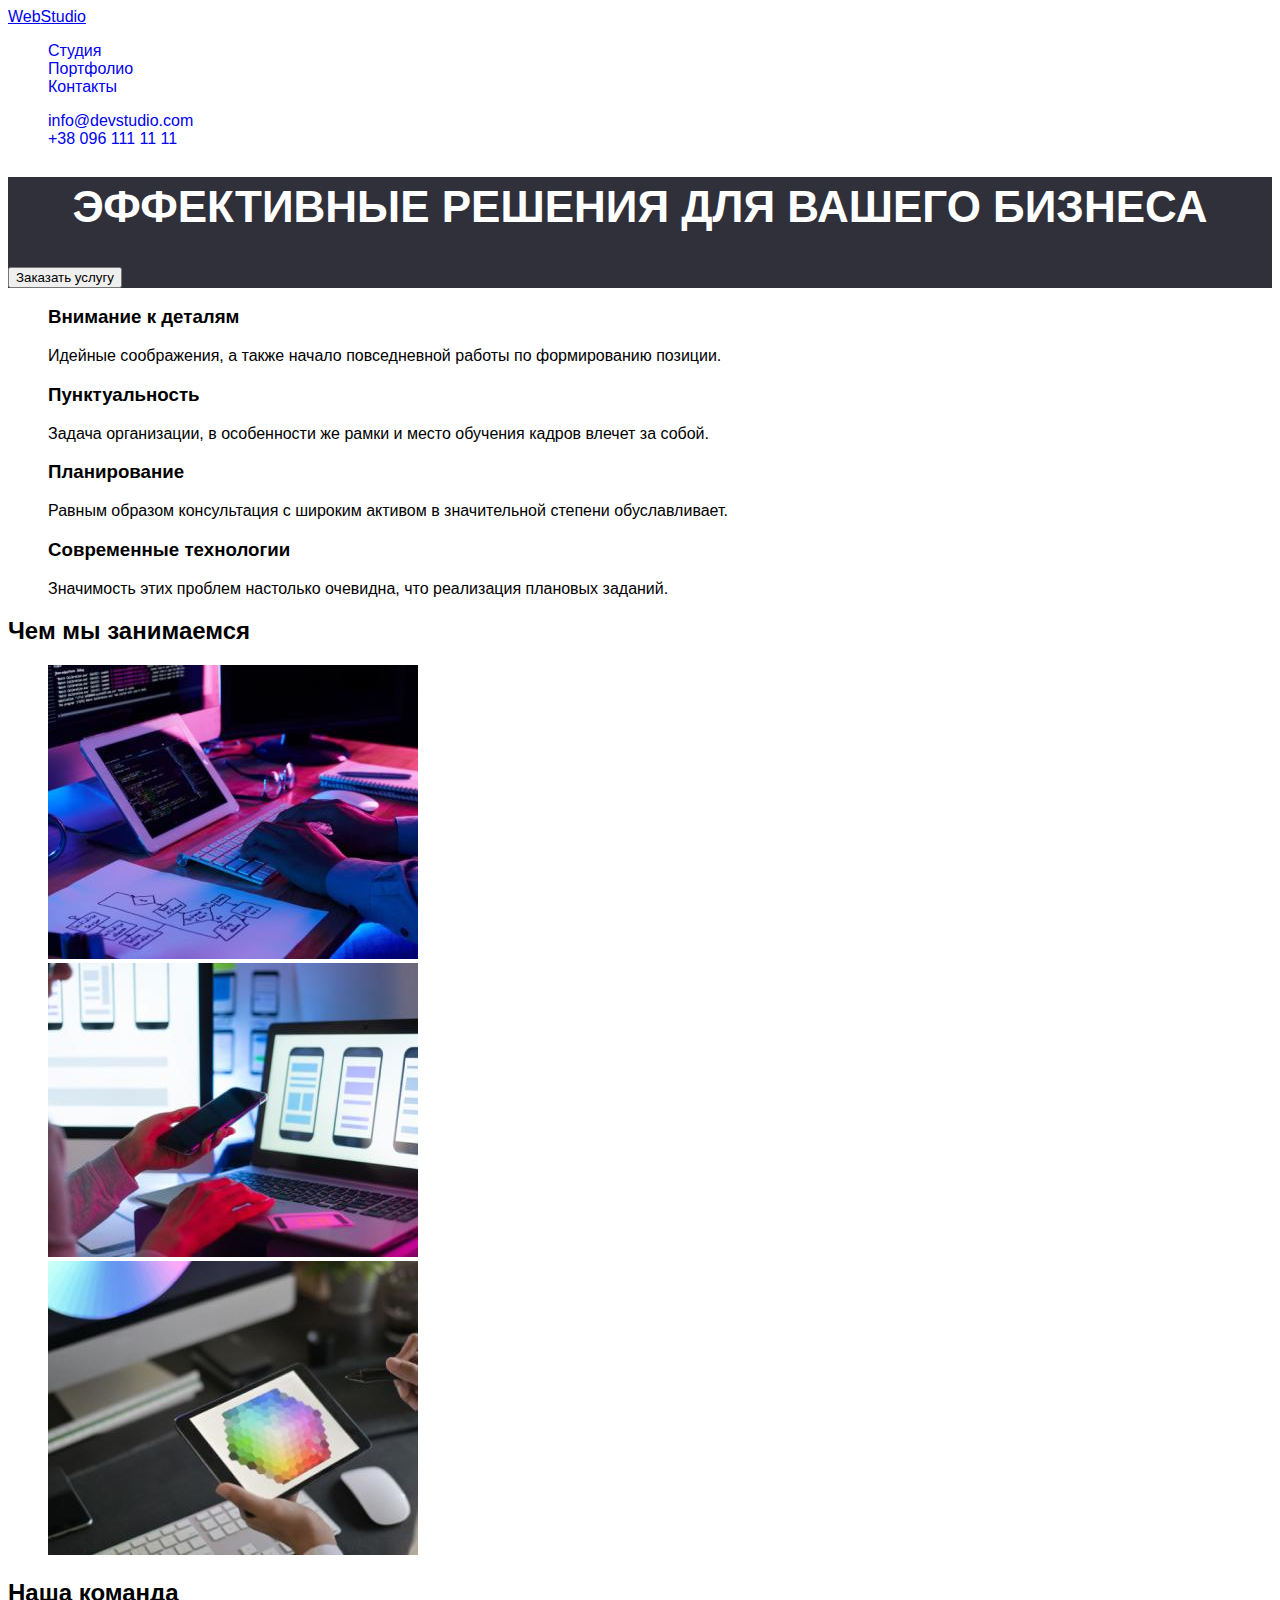
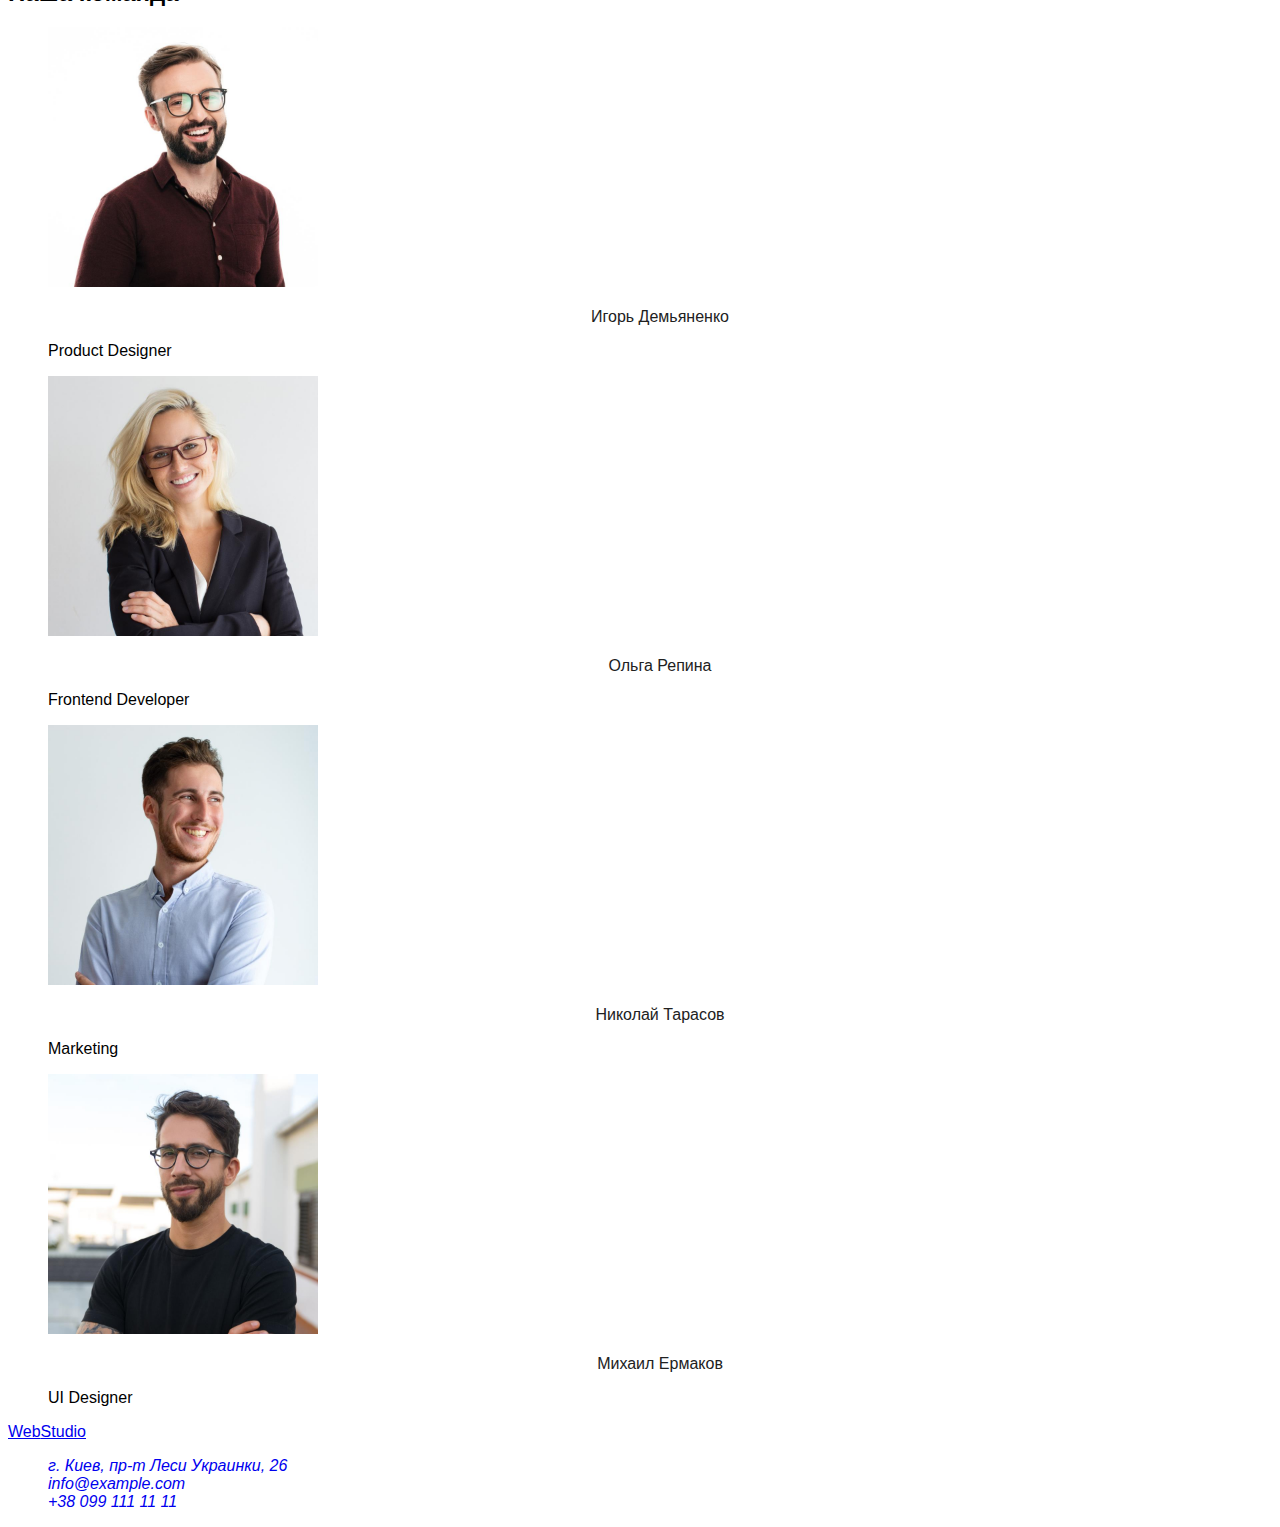
==== commit e432d4a7: "Merge branch 'main' of https://github.com/cod3provider/goit-markup-hw-02 into main" ====
--- a/index.html
+++ b/index.html
@@ -5,58 +5,55 @@
     <meta http-equiv="X-UA-Compatible" content="IE=edge">
     <meta name="viewport" content="width=device-width, initial-scale=1.0">
 
-    <link rel="preconnect" href="https://fonts.googleapis.com">
-    <link rel="preconnect" href="https://fonts.gstatic.com" crossorigin>
-    <link href="https://fonts.googleapis.com/css2?family=Raleway:wght@700&family=Roboto:wght@400;500;700;900&display=swap" rel="stylesheet">
     <link rel="stylesheet" href="./css/styles.css">
     <title>Web Studio</title>
 </head>
 <body>
     <header class="page-header">
-        <nav  class="site-nav">
-            <a href="#" class="header-logo"><span>Web</span>Studio</a>
-            <ul>
-                <li><a href="./index.html" class="nav-link current-link link">Студия</a></li>
-                <li><a href="./portfolio.html" class="nav-link link">Портфолио</a></li>
-                <li><a href="#" class="nav-link link">Контакты</a></li>
+        <nav>
+            <a href="#" class="logo"><span>Web</span>Studio</a>
+            <ul class="site-nav">
+                <li><a href="./index.html" class="link">Студия</a></li>
+                <li><a href="./portfolio.html" class="link">Портфолио</a></li>
+                <li><a href="#" class="link">Контакты</a></li>
             </ul>
         </nav>
         <ul>
-            <li><a href="mailto:info@devstudio.com" class="header-link link">info@devstudio.com</a></li>
-            <li><a href="tel:+380961111111" class="header-link link">+38 096 111 11 11</a></li>
+            <li><a href="mailto:info@devstudio.com" class="link">info@devstudio.com</a></li>
+            <li><a href="tel:+380961111111" class="link">+38 096 111 11 11</a></li>
         </ul>      
     </header>
 
     <main>
         <section class="hero">
             <h1 class="hero-title">Эффективные решения для вашего бизнеса</h1>
-            <button type="button" class="button">Заказать услугу</button>
+            <button type="button">Заказать услугу</button>
         </section>
 
-        <section class="features">
-            <h2 hidden class="features-main-title">Почему именно мы?</h2>
+        <section class="why">
+            <h2 hidden>Почему именно мы?</h2>
             <ul>
                 <li>
-                    <h3 class="feature-title">Внимание к деталям</h3>
-                    <p class="feature-text">Идейные соображения, а также начало повседневной работы по формированию позиции.</p>
+                    <h3 class="why-title">Внимание к деталям</h3>
+                    <p>Идейные соображения, а также начало повседневной работы по формированию позиции.</p>
                 </li>
                 <li>
-                    <h3 class="feature-title">Пунктуальность</h3>
-                    <p class="feature-text">Задача организации, в особенности же рамки и место обучения кадров влечет за собой.</p>
+                    <h3 class="why-title">Пунктуальность</h3>
+                    <p>Задача организации, в особенности же рамки и место обучения кадров влечет за собой.</p>
                 </li>
                 <li>
-                    <h3 class="feature-title">Планирование</h3>
-                    <p class="feature-text">Равным образом консультация с широким активом в значительной степени обуславливает.</p>
+                    <h3 class="why-title">Планирование</h3>
+                    <p>Равным образом консультация с широким активом в значительной степени обуславливает.</p>
                 </li>
                 <li>
-                    <h3 class="feature-title">Современные технологии</h3>
-                    <p class="feature-text">Значимость этих проблем настолько очевидна, что реализация плановых заданий.</p>
+                    <h3 class="why-title">Современные технологии</h3>
+                    <p>Значимость этих проблем настолько очевидна, что реализация плановых заданий.</p>
                 </li>
             </ul>
         </section>
 
-        <section class="job">
-            <h2 class="job-title">Чем мы занимаемся</h2>
+        <section class="doing">
+            <h2>Чем мы занимаемся</h2>
                     <ul>
                         <li>
                             <img src="./images/box-1.jpg" alt="Компьютер" width="370" height="294">
@@ -71,39 +68,39 @@
         </section>
 
         <section class="team">
-            <h2 class="team-main-title">Наша команда</h2>
+            <h2>Наша команда</h2>
             <ul>
                 <li>
                     <img src="./images/img-1.jpg" alt="Член команды, мужчина в очках и бордовой футболке" width="270" height="260">
                     <h3 class="team-title">Игорь Демьяненко</h3>
-                    <p class="team-text">Product Designer</p>
+                    <p>Product Designer</p>
                 </li>
                 <li>
                     <img src="./images/img-2.jpg" alt="Член команды, девушка в очках и деловом костюме" width="270" height="260">
                     <h3 class="team-title">Ольга Репина</h3>
-                    <p class="team-text">Frontend Developer</p>
+                    <p>Frontend Developer</p>
                 </li>
                 <li>
                     <img src="./images/img-3.jpg" alt="Член команды, мужчина в голубой футболке" width="270" height="260">
                     <h3 class="team-title">Николай Тарасов</h3>
-                    <p class="team-text">Marketing</p>
+                    <p>Marketing</p>
                 </li>
                 <li>
                     <img src="./images/img-4.jpg" alt="Член команды, мужчина в очках и черной футболке" width="270" height="260">
                     <h3 class="team-title">Михаил Ермаков</h3>
-                    <p class="team-text">UI Designer</p>
+                    <p>UI Designer</p>
                 </li>
             </ul>
         </section>
     </main>
 
-    <footer class="footer">
-        <a href="#" class="footer-logo"><span>Web</span>Studio</a>
-        <address class="footer-address">
+    <footer>
+        <a href="#"><span>Web</span>Studio</a>
+        <address>
             <ul>
-                <li class=""><a href="#" class="footer-address-link link">г. Киев, пр-т Леси Украинки, 26</a></li>
-                <li class=""><a href="mailto:info@example.com " class="footer-link link">info@example.com </a></li>
-                <li class=""><a href="tel:+380991111111" class="footer-link link">+38 099 111 11 11</a></li>
+                <li><a href="#" class="link">г. Киев, пр-т Леси Украинки, 26</a></li>
+                <li><a href="mailto:info@example.com " class="link">info@example.com </a></li>
+                <li><a href="tel:+380991111111" class="link">+38 099 111 11 11</a></li>
             </ul>
         </address>
     </footer>
--- a/css/styles.css
+++ b/css/styles.css
@@ -10,17 +10,19 @@
 
 body {
     font-family: 'Roboto',
-    'Helvetica Neue',
-    'Verdana',
-    'Tahoma',
-    sans-serif;
+        'Helvetica Neue',
+        'Verdana',
+        'Tahoma',
+        sans-serif;
 }
 
 ul {
     list-style: none;
+    text-decoration: none;
 }
 
-.header-logo, .footer-logo {
+.header-logo,
+.footer-logo {
     font-family: Raleway;
     font-weight: bold;
     font-size: 26px;
@@ -49,21 +51,21 @@
 }
 
 
-.site-nav .nav-link,
-.page-header .header-link {
+.nav-link,
+.header-link {
     font-size: 14px;
     line-height: 1.14;
 }
 
-.site-nav .nav-link {
+.nav-link {
     color: var(--black-color);
 }
 
-.site-nav .current-link {
+.current-link {
     color: var(--secondary-color);
 }
 
-.page-header .header-link {
+.header-link {
     color: var(--text-color);
 }
 
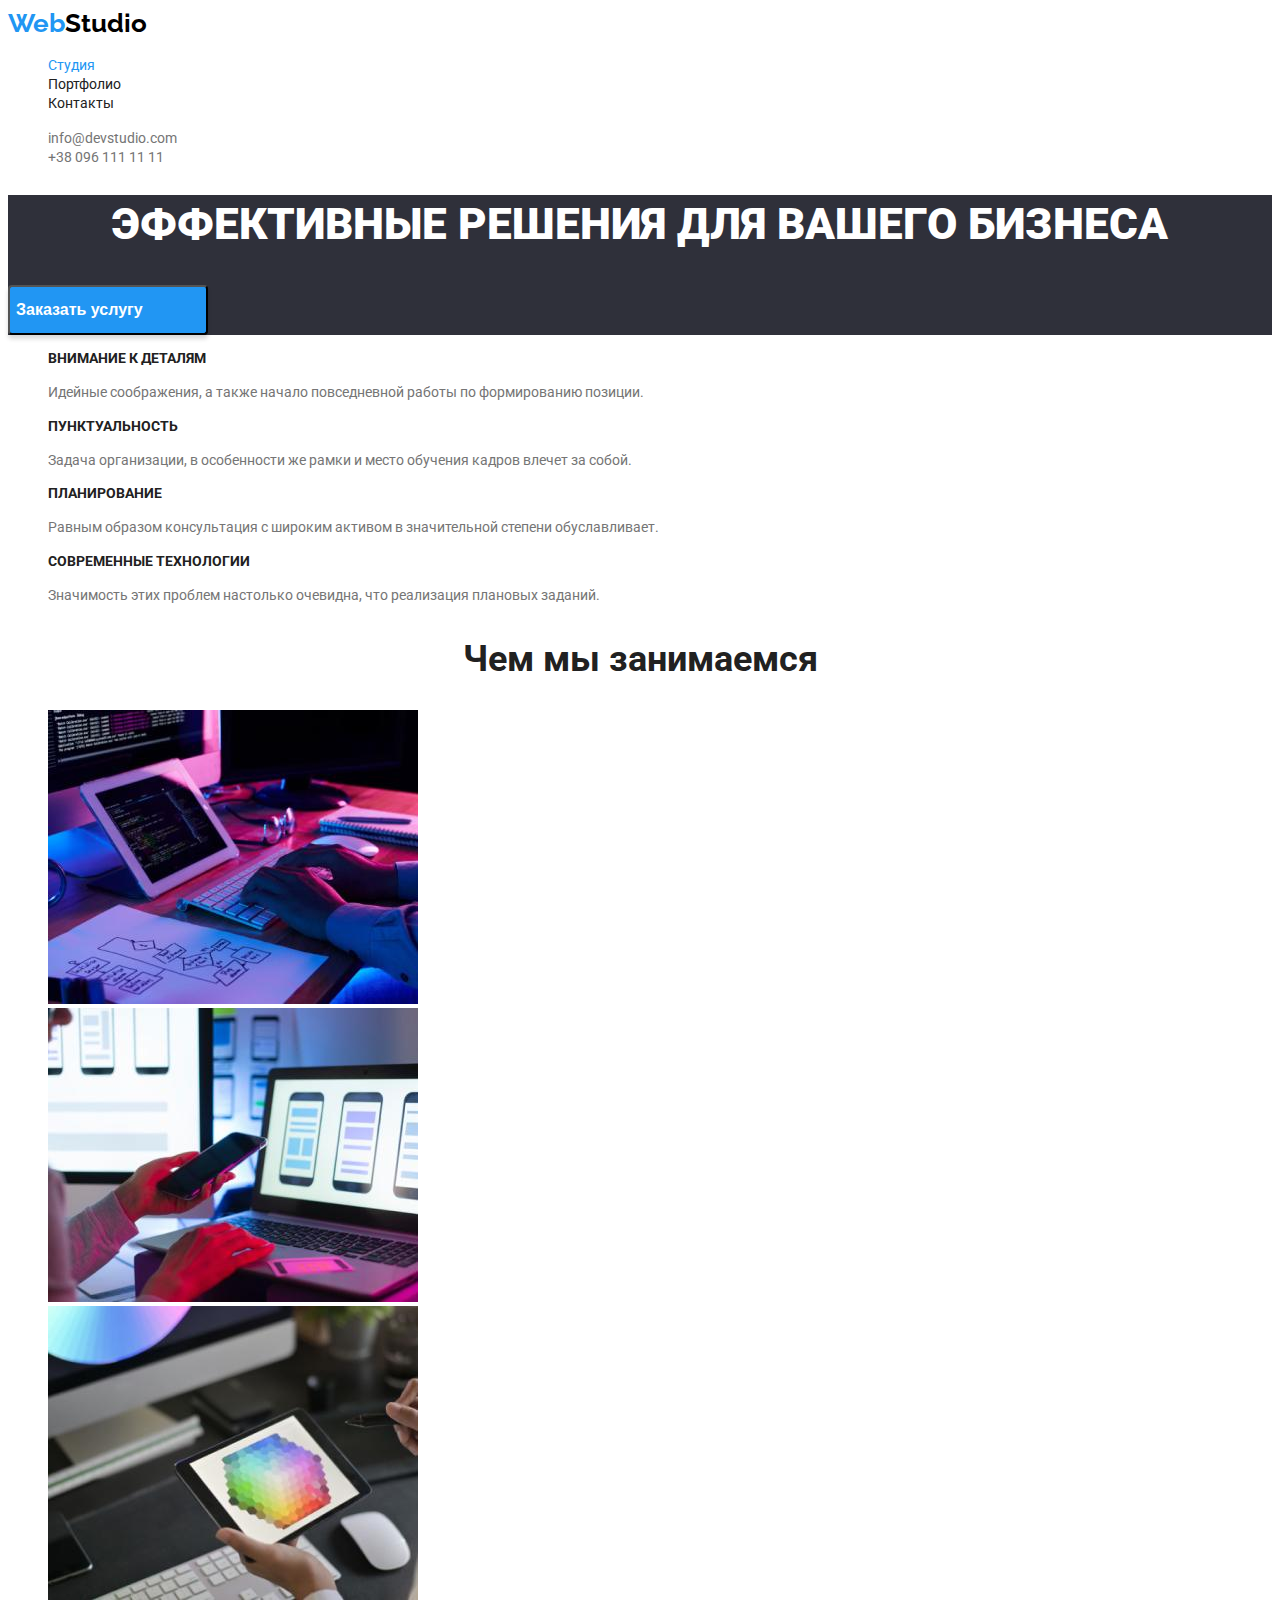
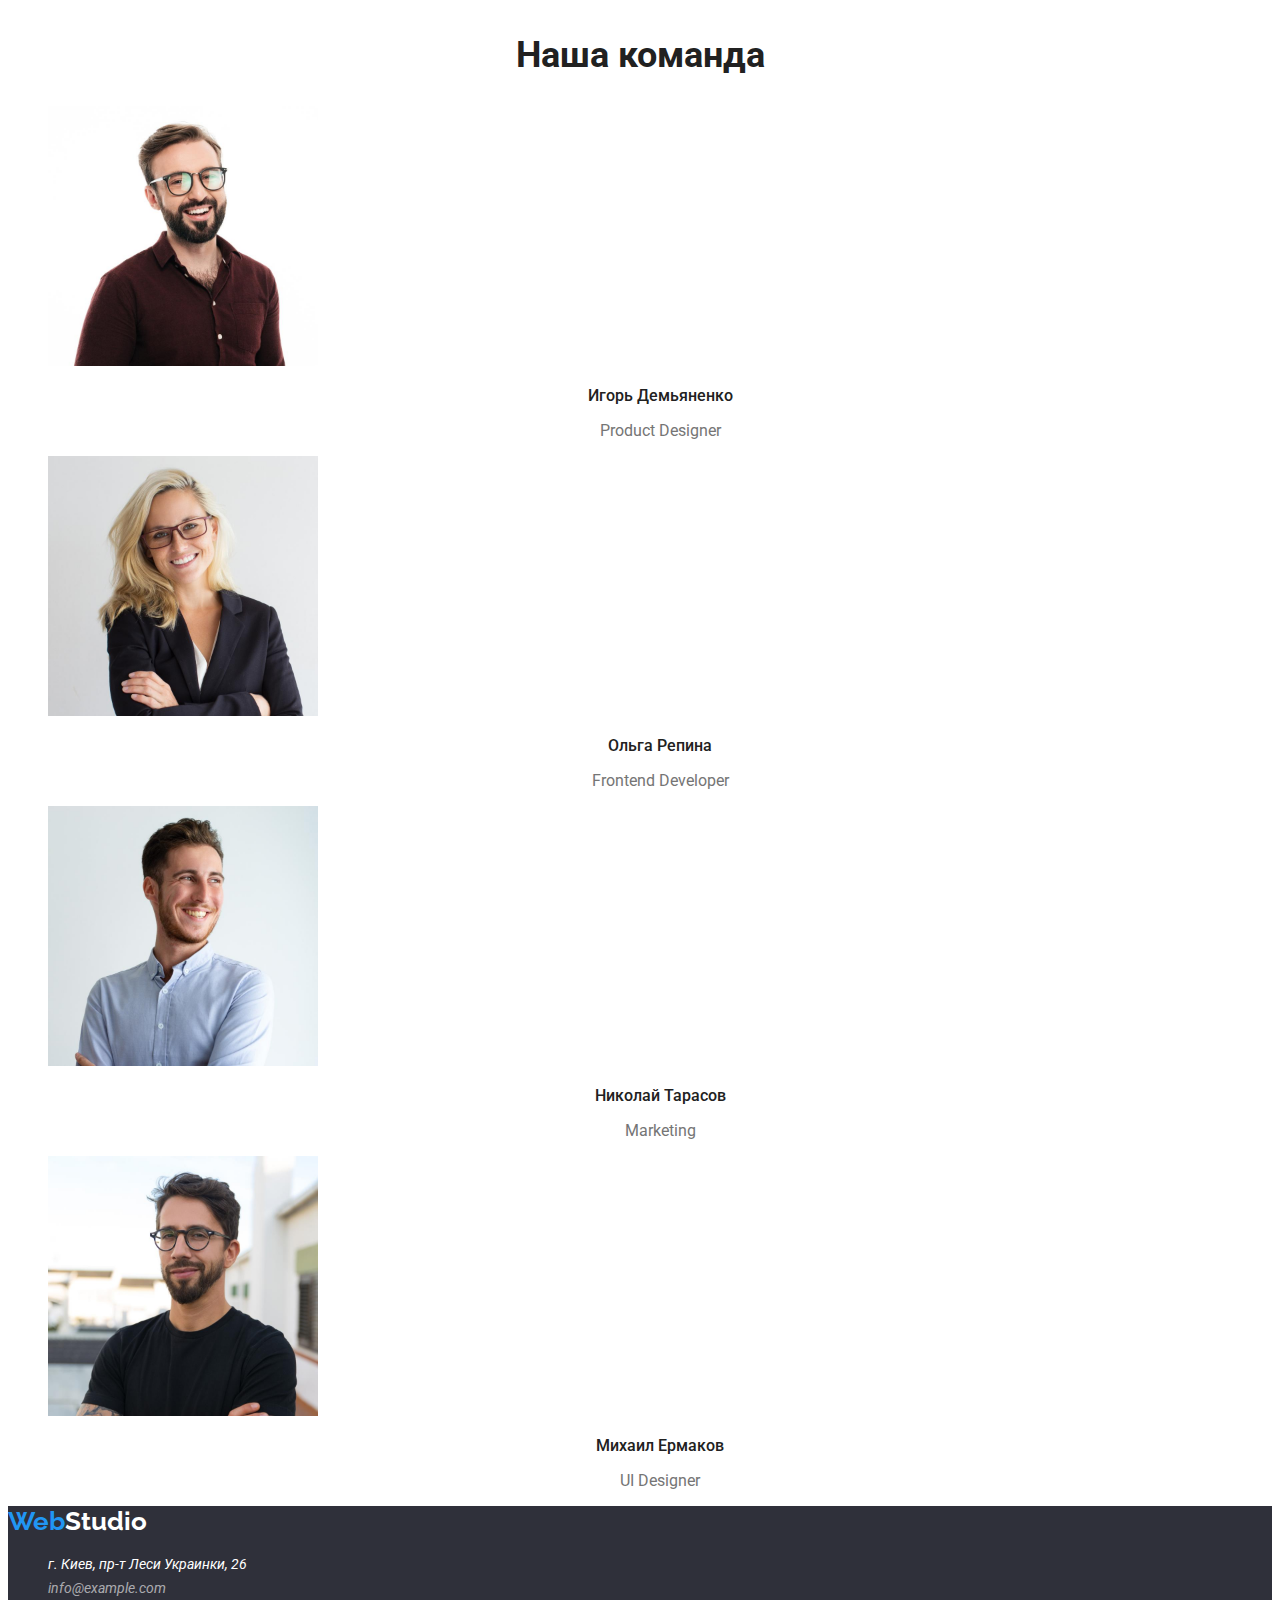
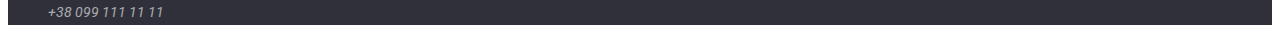
==== commit ef17ec9d: "Merge branch 'main' of https://github.com/cod3provider/goit-markup-hw-02 into main" ====
--- a/index.html
+++ b/index.html
@@ -5,55 +5,58 @@
     <meta http-equiv="X-UA-Compatible" content="IE=edge">
     <meta name="viewport" content="width=device-width, initial-scale=1.0">
 
+    <link rel="preconnect" href="https://fonts.googleapis.com">
+    <link rel="preconnect" href="https://fonts.gstatic.com" crossorigin>
+    <link href="https://fonts.googleapis.com/css2?family=Raleway:wght@700&family=Roboto:wght@400;500;700;900&display=swap" rel="stylesheet">
     <link rel="stylesheet" href="./css/styles.css">
     <title>Web Studio</title>
 </head>
 <body>
     <header class="page-header">
-        <nav>
-            <a href="#" class="logo"><span>Web</span>Studio</a>
-            <ul class="site-nav">
-                <li><a href="./index.html" class="link">Студия</a></li>
-                <li><a href="./portfolio.html" class="link">Портфолио</a></li>
-                <li><a href="#" class="link">Контакты</a></li>
+        <nav  class="site-nav">
+            <a href="#" class="header-logo"><span>Web</span>Studio</a>
+            <ul>
+                <li><a href="./index.html" class="nav-link current-link link">Студия</a></li>
+                <li><a href="./portfolio.html" class="nav-link link">Портфолио</a></li>
+                <li><a href="#" class="nav-link link">Контакты</a></li>
             </ul>
         </nav>
         <ul>
-            <li><a href="mailto:info@devstudio.com" class="link">info@devstudio.com</a></li>
-            <li><a href="tel:+380961111111" class="link">+38 096 111 11 11</a></li>
+            <li><a href="mailto:info@devstudio.com" class="header-link link">info@devstudio.com</a></li>
+            <li><a href="tel:+380961111111" class="header-link link">+38 096 111 11 11</a></li>
         </ul>      
     </header>
 
     <main>
         <section class="hero">
             <h1 class="hero-title">Эффективные решения для вашего бизнеса</h1>
-            <button type="button">Заказать услугу</button>
+            <button type="button" class="button">Заказать услугу</button>
         </section>
 
-        <section class="why">
-            <h2 hidden>Почему именно мы?</h2>
+        <section class="features">
+            <h2 hidden class="features-main-title">Почему именно мы?</h2>
             <ul>
                 <li>
-                    <h3 class="why-title">Внимание к деталям</h3>
-                    <p>Идейные соображения, а также начало повседневной работы по формированию позиции.</p>
+                    <h3 class="feature-title">Внимание к деталям</h3>
+                    <p class="feature-text">Идейные соображения, а также начало повседневной работы по формированию позиции.</p>
                 </li>
                 <li>
-                    <h3 class="why-title">Пунктуальность</h3>
-                    <p>Задача организации, в особенности же рамки и место обучения кадров влечет за собой.</p>
+                    <h3 class="feature-title">Пунктуальность</h3>
+                    <p class="feature-text">Задача организации, в особенности же рамки и место обучения кадров влечет за собой.</p>
                 </li>
                 <li>
-                    <h3 class="why-title">Планирование</h3>
-                    <p>Равным образом консультация с широким активом в значительной степени обуславливает.</p>
+                    <h3 class="feature-title">Планирование</h3>
+                    <p class="feature-text">Равным образом консультация с широким активом в значительной степени обуславливает.</p>
                 </li>
                 <li>
-                    <h3 class="why-title">Современные технологии</h3>
-                    <p>Значимость этих проблем настолько очевидна, что реализация плановых заданий.</p>
+                    <h3 class="feature-title">Современные технологии</h3>
+                    <p class="feature-text">Значимость этих проблем настолько очевидна, что реализация плановых заданий.</p>
                 </li>
             </ul>
         </section>
 
-        <section class="doing">
-            <h2>Чем мы занимаемся</h2>
+        <section class="job">
+            <h2 class="job-title">Чем мы занимаемся</h2>
                     <ul>
                         <li>
                             <img src="./images/box-1.jpg" alt="Компьютер" width="370" height="294">
@@ -68,39 +71,39 @@
         </section>
 
         <section class="team">
-            <h2>Наша команда</h2>
+            <h2 class="team-main-title">Наша команда</h2>
             <ul>
                 <li>
                     <img src="./images/img-1.jpg" alt="Член команды, мужчина в очках и бордовой футболке" width="270" height="260">
                     <h3 class="team-title">Игорь Демьяненко</h3>
-                    <p>Product Designer</p>
+                    <p class="team-text">Product Designer</p>
                 </li>
                 <li>
                     <img src="./images/img-2.jpg" alt="Член команды, девушка в очках и деловом костюме" width="270" height="260">
                     <h3 class="team-title">Ольга Репина</h3>
-                    <p>Frontend Developer</p>
+                    <p class="team-text">Frontend Developer</p>
                 </li>
                 <li>
                     <img src="./images/img-3.jpg" alt="Член команды, мужчина в голубой футболке" width="270" height="260">
                     <h3 class="team-title">Николай Тарасов</h3>
-                    <p>Marketing</p>
+                    <p class="team-text">Marketing</p>
                 </li>
                 <li>
                     <img src="./images/img-4.jpg" alt="Член команды, мужчина в очках и черной футболке" width="270" height="260">
                     <h3 class="team-title">Михаил Ермаков</h3>
-                    <p>UI Designer</p>
+                    <p class="team-text">UI Designer</p>
                 </li>
             </ul>
         </section>
     </main>
 
-    <footer>
-        <a href="#"><span>Web</span>Studio</a>
-        <address>
+    <footer class="footer">
+        <a href="#" class="footer-logo"><span>Web</span>Studio</a>
+        <address class="footer-address">
             <ul>
-                <li><a href="#" class="link">г. Киев, пр-т Леси Украинки, 26</a></li>
-                <li><a href="mailto:info@example.com " class="link">info@example.com </a></li>
-                <li><a href="tel:+380991111111" class="link">+38 099 111 11 11</a></li>
+                <li class=""><a href="#" class="footer-address-link link">г. Киев, пр-т Леси Украинки, 26</a></li>
+                <li class=""><a href="mailto:info@example.com " class="footer-link link">info@example.com </a></li>
+                <li class=""><a href="tel:+380991111111" class="footer-link link">+38 099 111 11 11</a></li>
             </ul>
         </address>
     </footer>
--- a/css/styles.css
+++ b/css/styles.css
@@ -10,19 +10,17 @@
 
 body {
     font-family: 'Roboto',
-        'Helvetica Neue',
-        'Verdana',
-        'Tahoma',
-        sans-serif;
+    'Helvetica Neue',
+    'Verdana',
+    'Tahoma',
+    sans-serif;
 }
 
 ul {
     list-style: none;
-    text-decoration: none;
 }
 
-.header-logo,
-.footer-logo {
+.header-logo, .footer-logo {
     font-family: Raleway;
     font-weight: bold;
     font-size: 26px;
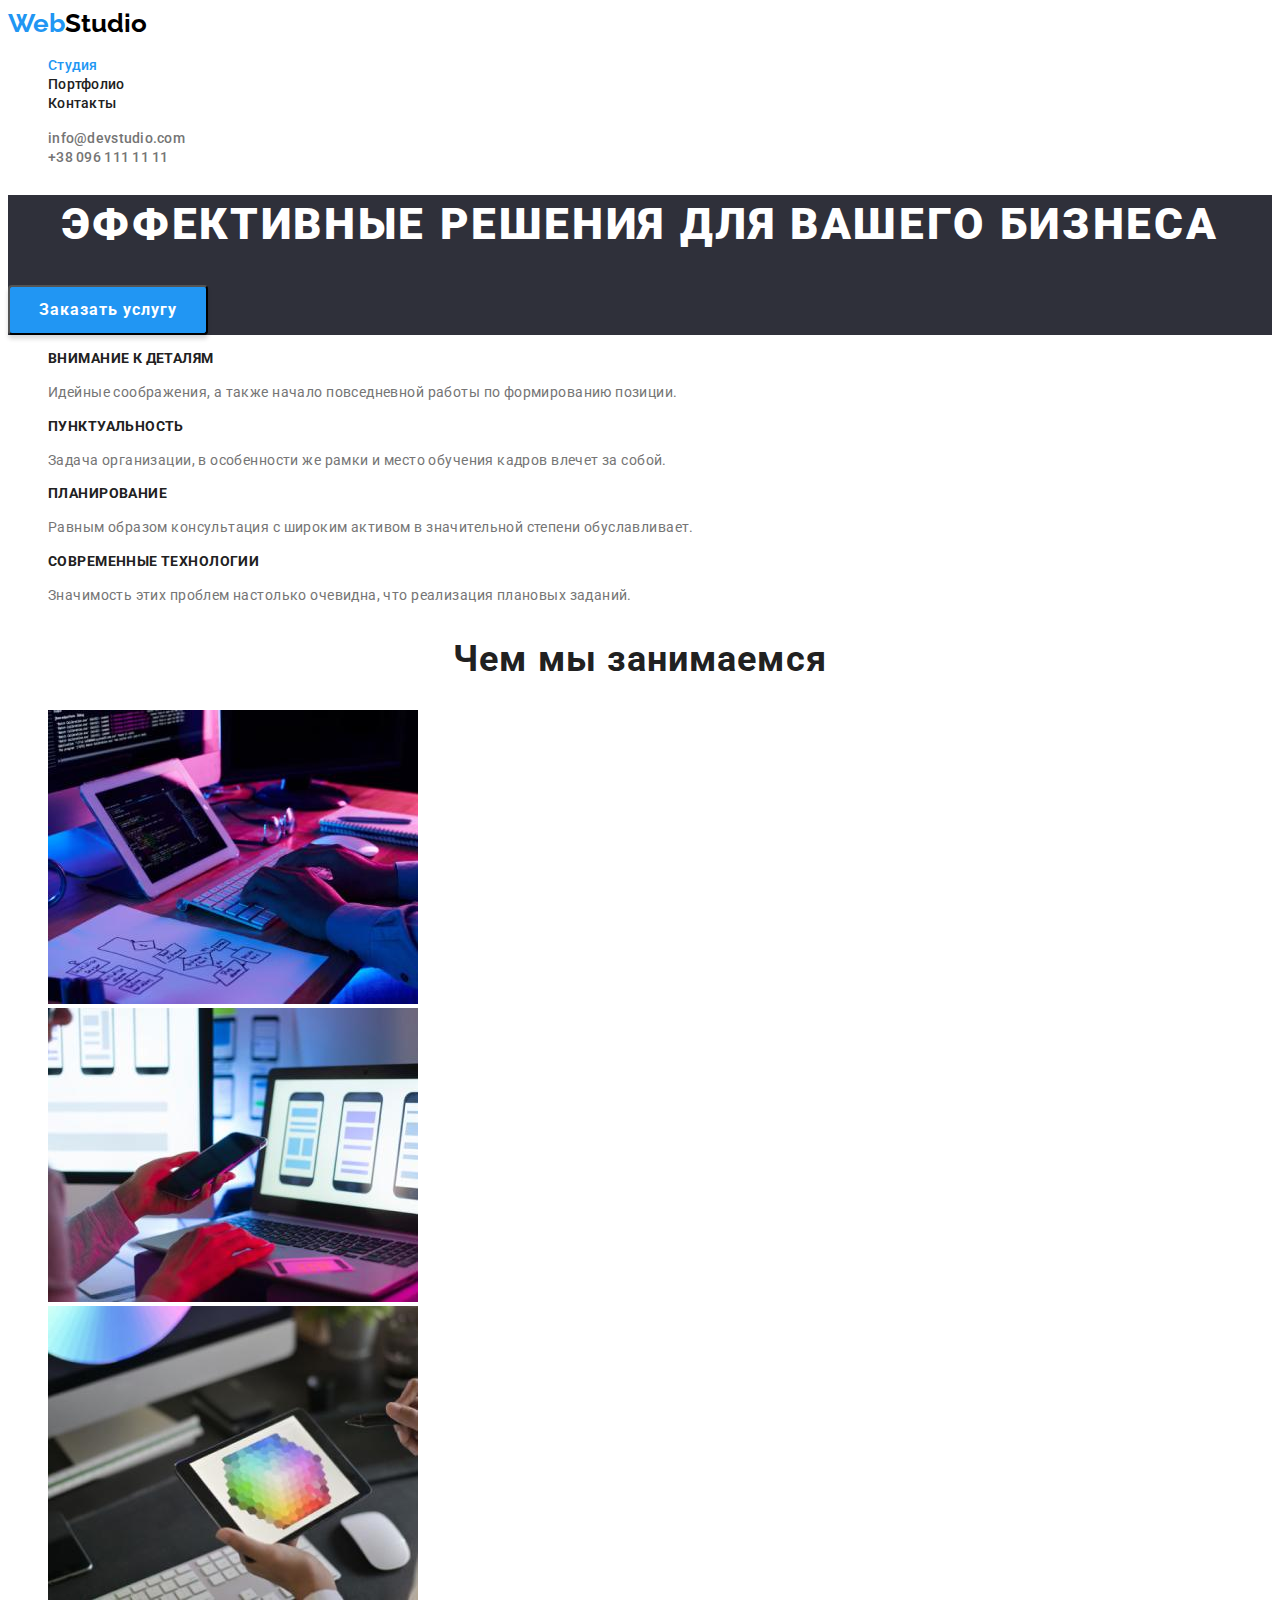
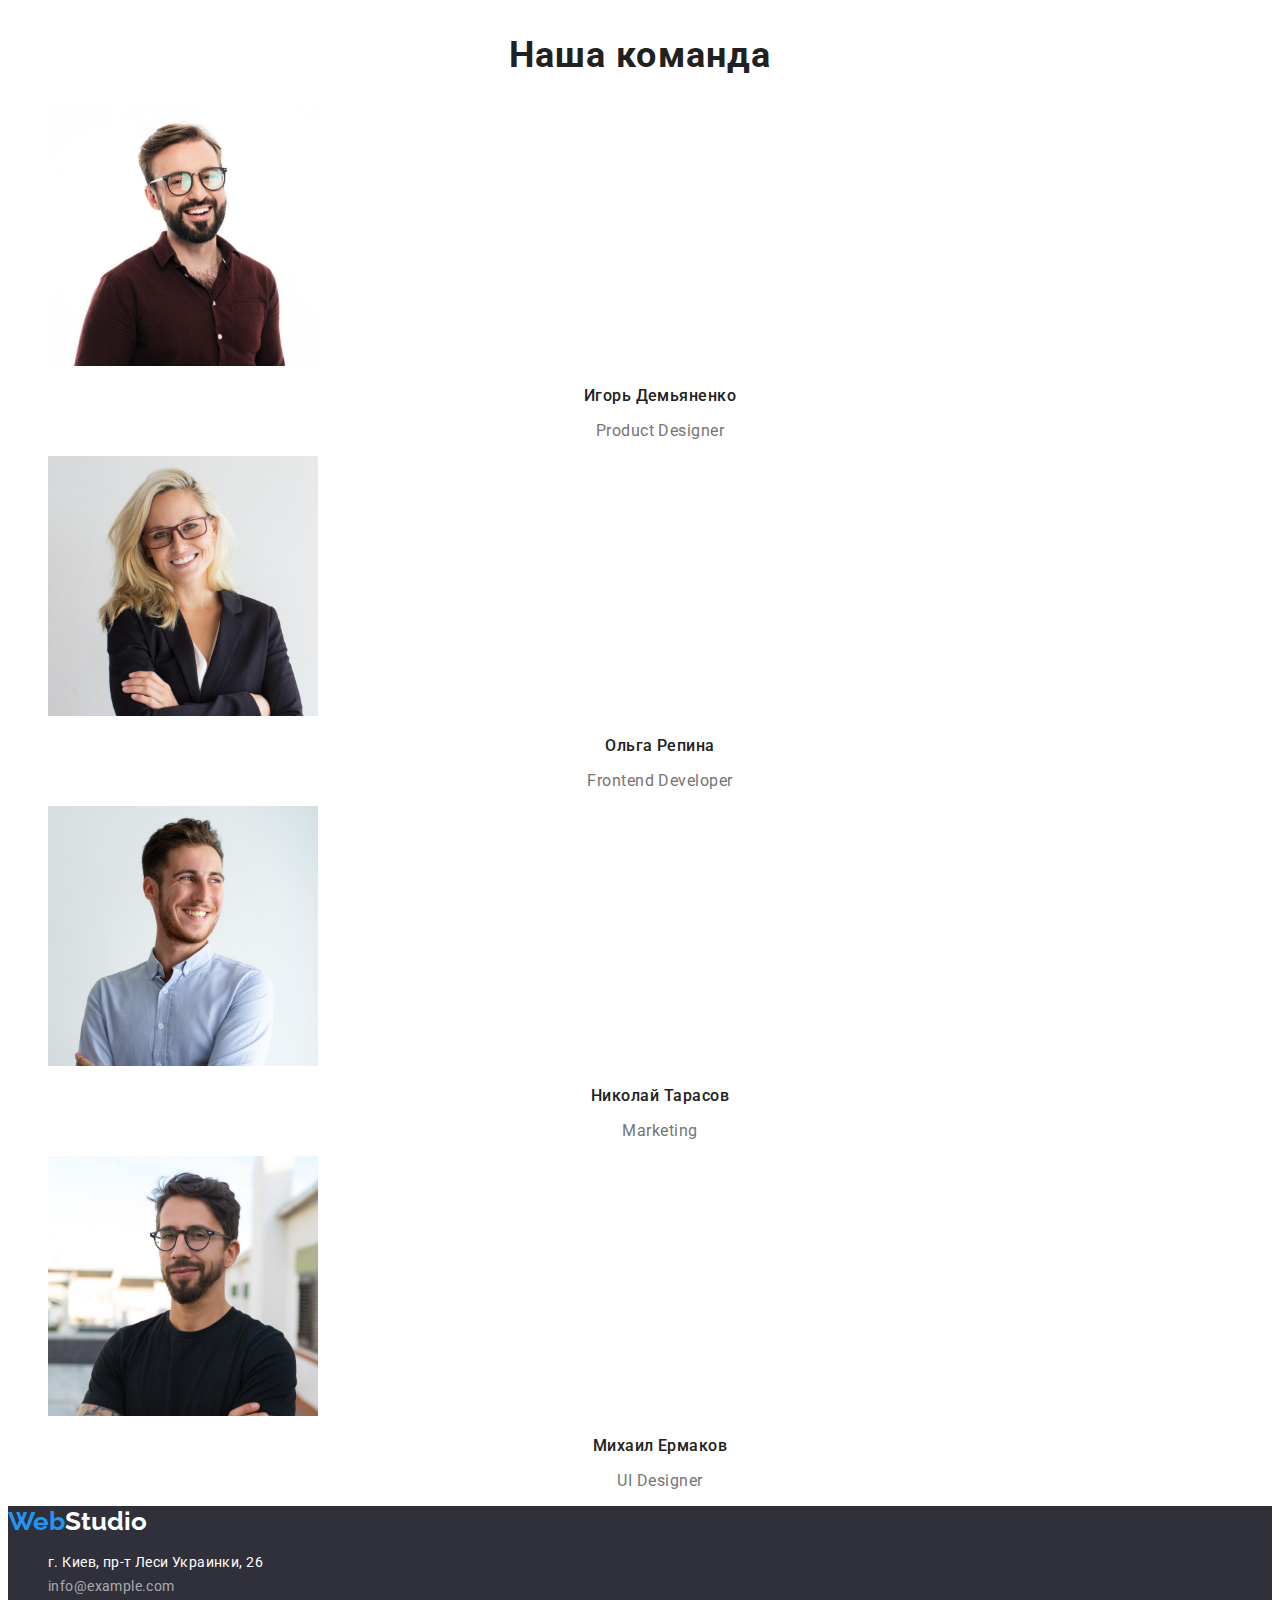
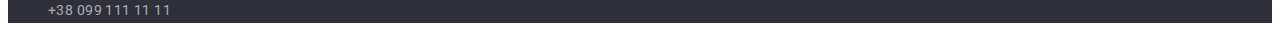
==== commit 79a58ef0: "Добавляет классы в index.html и portfolio.html + стили" ====
--- a/index.html
+++ b/index.html
@@ -14,41 +14,41 @@
 <body>
     <header class="page-header">
         <nav  class="site-nav">
-            <a href="#" class="header-logo"><span>Web</span>Studio</a>
-            <ul>
-                <li><a href="./index.html" class="nav-link current-link link">Студия</a></li>
-                <li><a href="./portfolio.html" class="nav-link link">Портфолио</a></li>
-                <li><a href="#" class="nav-link link">Контакты</a></li>
+            <a class="header-logo" href="./index.html"><span>Web</span>Studio</a>
+            <ul class="nav-list list">
+                <li class="nav-item"><a href="./index.html" class="nav-link current-link link">Студия</a></li>
+                <li class="nav-item"><a href="./portfolio.html" class="nav-link link">Портфолио</a></li>
+                <li class="nav-item"><a href="#" class="nav-link link">Контакты</a></li>
             </ul>
         </nav>
-        <ul>
-            <li><a href="mailto:info@devstudio.com" class="header-link link">info@devstudio.com</a></li>
-            <li><a href="tel:+380961111111" class="header-link link">+38 096 111 11 11</a></li>
+        <ul class="nav-list list">
+            <li><a class="header-link link" href="mailto:info@devstudio.com">info@devstudio.com</a></li>
+            <li><a class="header-link link" href="tel:+380961111111">+38 096 111 11 11</a></li>
         </ul>      
     </header>
 
     <main>
         <section class="hero">
             <h1 class="hero-title">Эффективные решения для вашего бизнеса</h1>
-            <button type="button" class="button">Заказать услугу</button>
+            <button type="button" class="hero-btn">Заказать услугу</button>
         </section>
 
         <section class="features">
-            <h2 hidden class="features-main-title">Почему именно мы?</h2>
-            <ul>
-                <li>
+            <h2 class="features-main-title visually-hidden">Наши преимущества</h2>
+            <ul class="features-list list">
+                <li class="features-item">
                     <h3 class="feature-title">Внимание к деталям</h3>
                     <p class="feature-text">Идейные соображения, а также начало повседневной работы по формированию позиции.</p>
                 </li>
-                <li>
+                <li class="features-item">
                     <h3 class="feature-title">Пунктуальность</h3>
                     <p class="feature-text">Задача организации, в особенности же рамки и место обучения кадров влечет за собой.</p>
                 </li>
-                <li>
+                <li class="features-item">
                     <h3 class="feature-title">Планирование</h3>
                     <p class="feature-text">Равным образом консультация с широким активом в значительной степени обуславливает.</p>
                 </li>
-                <li>
+                <li class="features-item">
                     <h3 class="feature-title">Современные технологии</h3>
                     <p class="feature-text">Значимость этих проблем настолько очевидна, что реализация плановых заданий.</p>
                 </li>
@@ -57,14 +57,14 @@
 
         <section class="job">
             <h2 class="job-title">Чем мы занимаемся</h2>
-                    <ul>
-                        <li>
+                    <ul class="job-list list">
+                        <li class="job-item">
                             <img src="./images/box-1.jpg" alt="Компьютер" width="370" height="294">
                         </li>
-                        <li>
+                        <li class="job-item">
                             <img src="./images/box-2.jpg" alt="Телефон"  width="370" height="294">
                         </li>
-                        <li>
+                        <li class="job-item">
                             <img src="./images/box-3.jpg" alt="Планшет"  width="370" height="294">
                         </li>
                     </ul>
@@ -72,23 +72,23 @@
 
         <section class="team">
             <h2 class="team-main-title">Наша команда</h2>
-            <ul>
-                <li>
+            <ul class="team-list list">
+                <li class="team-item">
                     <img src="./images/img-1.jpg" alt="Член команды, мужчина в очках и бордовой футболке" width="270" height="260">
                     <h3 class="team-title">Игорь Демьяненко</h3>
                     <p class="team-text">Product Designer</p>
                 </li>
-                <li>
+                <li class="team-item">
                     <img src="./images/img-2.jpg" alt="Член команды, девушка в очках и деловом костюме" width="270" height="260">
                     <h3 class="team-title">Ольга Репина</h3>
                     <p class="team-text">Frontend Developer</p>
                 </li>
-                <li>
+                <li class="team-item">
                     <img src="./images/img-3.jpg" alt="Член команды, мужчина в голубой футболке" width="270" height="260">
                     <h3 class="team-title">Николай Тарасов</h3>
                     <p class="team-text">Marketing</p>
                 </li>
-                <li>
+                <li class="team-item">
                     <img src="./images/img-4.jpg" alt="Член команды, мужчина в очках и черной футболке" width="270" height="260">
                     <h3 class="team-title">Михаил Ермаков</h3>
                     <p class="team-text">UI Designer</p>
@@ -98,12 +98,12 @@
     </main>
 
     <footer class="footer">
-        <a href="#" class="footer-logo"><span>Web</span>Studio</a>
+        <a href="./index.html" class="footer-logo"><span>Web</span>Studio</a>
         <address class="footer-address">
-            <ul>
-                <li class=""><a href="#" class="footer-address-link link">г. Киев, пр-т Леси Украинки, 26</a></li>
-                <li class=""><a href="mailto:info@example.com " class="footer-link link">info@example.com </a></li>
-                <li class=""><a href="tel:+380991111111" class="footer-link link">+38 099 111 11 11</a></li>
+            <ul class="footer-list list">
+                <li class="footer-item"><a class="footer-address-link link" href="https://goo.gl/maps/c1EK1qKSaTVivwzG6">г. Киев, пр-т Леси Украинки, 26</a></li>
+                <li class="footer-item"><a class="footer-link link" href="mailto:info@example.com ">info@example.com </a></li>
+                <li class="footer-item"><a class="footer-link link" href="tel:+380991111111">+38 099 111 11 11</a></li>
             </ul>
         </address>
     </footer>
--- a/css/styles.css
+++ b/css/styles.css
@@ -1,75 +1,93 @@
+/* --------------Общие стили--------------- */
 :root {
-    --main-color: #212121;
-    --secondary-color: #2196F3;
+    --title-color: #212121;
+    --accent-color: #2196F3;
     --text-color: #757575;
-    --white-color: #FFFFFF;
-    --black-color: #212121;
-    --header-footer-color: #2F303A;
-    --logo-color: #000000;
+    --nav-links-color: #212121;
+    --hero-title-color: #ffffff;
+    --hero-button-color: #2196F3;
+    --hover-focus-button-color: #ffffff;
+    --title-color: #212121;
+    --bg-color: #2F303A;
+    --header-logo-color: #000000;
+    --footer-logo-color: #ffffff;
+    --button-text-color: #212121;
+    --filter-button-text-color: #212121;
+    --filter-button-bg-color:#F5F4FA;
 }
 
 body {
-    font-family: 'Roboto',
-    'Helvetica Neue',
-    'Verdana',
-    'Tahoma',
-    sans-serif;
-}
-
-ul {
+    font-family: 'Roboto', sans-serif;
+}
+
+.visually-hidden {
+    position: absolute;
+    white-space: nowrap;
+    width: 1px;
+    height: 1px;
+    overflow: hidden;
+    border: 0;
+    padding: 0;
+    clip: rect(0 0 0 0);
+    clip-path: inset(50%);
+    margin: -1px;
+}
+
+.list {
     list-style: none;
+}
+
+.link {
+    text-decoration: none;
 }
 
 .header-logo, .footer-logo {
     font-family: Raleway;
-    font-weight: bold;
+    font-weight: 700;
     font-size: 26px;
     line-height: 1.19;
-    color: var(--secondary-color);
     text-decoration: none;
 }
 
 .header-logo {
-    color: var(--logo-color);
+    color: var(--header-logo-color);
 }
 
 .header-logo span {
-    color: var(--secondary-color);
-}
-
-.link {
-    text-decoration: none;
+    color: var(--accent-color);
 }
 
 .page-header .link:hover,
 .page-header .link:focus,
 .footer-address .link:hover,
 .footer-address .link:focus {
-    color: var(--secondary-color);
-}
-
+    color: var(--accent-color);
+}
 
 .nav-link,
 .header-link {
+    font-weight: 500;
     font-size: 14px;
     line-height: 1.14;
+    letter-spacing: 0.02em;
 }
 
 .nav-link {
-    color: var(--black-color);
+    color: var(--nav-links-color);
 }
 
 .current-link {
-    color: var(--secondary-color);
+    color: var(--accent-color);
 }
 
 .header-link {
     color: var(--text-color);
 }
 
+/* -----------------hero----------------- */
+
 .hero {
-
-    background-color: var(--header-footer-color);
+    background-color: var(--bg-color);
 }
 
 .hero-title {
@@ -77,48 +95,61 @@
     font-size: 44px;
     line-height: 1.36;
     text-align: center;
+    letter-spacing: 0.06em;
     text-transform: uppercase;
-    color: var(--white-color);
-}
-
-.button {
+    color: var(--hero-title-color);
+}
+
+.hero-btn {
     height: 50px;
     width: 200px;
-    font-weight: bold;
-    font-size: 16px;
-    line-height: 1.88;
-    display: flex;
-    align-items: center;
-    text-align: center;
-    color: var(--white-color);
-    background-color: var(--secondary-color);
+    font-family: inherit;
+    font-weight: 700;
+    font-size: 16px;
+    line-height: 1.87;
+    letter-spacing: 0.06em;
+    color: #ffffff;
+    background-color: var(--hero-button-color);
     box-shadow: 0px 4px 4px rgba(0, 0, 0, 0.15);
     border-radius: 4px;
 }
 
-.feature-title {
-    font-weight: bold;
-    font-size: 14px;
-    line-height: 1.14;
-    text-transform: uppercase;
-    color: var(--black-color);
-}
-
-.feature-text {
-    font-size: 14px;
-    line-height: 1.71;
-    color: var(--text-color);
-}
+.hero-btn:hover,
+.hero-btn:focus {
+    background-color: #188CE8;
+}
+
+/* -----------------Наши преимущества----------------- */
 
 .features-main-title,
 .job-title,
 .team-main-title {
-    font-weight: bold;
+    font-weight: 700;
     font-size: 36px;
     line-height: 1.17;
     text-align: center;
-    color: var(--black-color);
-}
+    letter-spacing: 0.03em;
+    color: var(--title-color);
+}
+
+.feature-title {
+    font-weight: 700;
+    font-size: 14px;
+    line-height: 1.14;
+    letter-spacing: 0.03em;
+    text-transform: uppercase;
+    color: var(--title-color);
+}
+
+.feature-text {
+    font-weight: 400;
+    font-size: 14px;
+    line-height: 1.71;
+    letter-spacing: 0.03em;
+    color: var(--text-color);
+}
+
+/* ---------------------Наша команда----------------------- */
 
 .team-title,
 .team-text {
@@ -126,7 +157,8 @@
     font-size: 16px;
     line-height: 1.19;
     text-align: center;
-    color: var(--black-color);
+    letter-spacing: 0.03em;
+    color: var(--title-color);
 }
 
 .team .team-text {
@@ -134,59 +166,75 @@
     color: var(--text-color);
 }
 
+/* --------------------Footer----------------------- */
+
 .footer {
-    background-color: var(--header-footer-color);
+    background-color: var(--bg-color);
 }
 
 .footer-logo {
-    color: var(--white-color);
+    color: var(--footer-logo-color);
 }
 
 .footer-logo span {
-    color: var(--secondary-color);
-}
-
-.footer-address .footer-link {
+    color: var(--accent-color);
+}
+
+.footer-address {
+    font-style: inherit;
+    font-weight: 400;
     font-size: 14px;
     line-height: 1.71;
+    letter-spacing: 0.03em;
+}
+
+.footer-link {
     color: rgba(255, 255, 255, 0.6);
 }
 
-.footer-address-link {
-    font-size: 14px;
-    line-height: 1.71;
-    color: var(--white-color);
-}
-
-
-/* Разметка portfolio */
-
-.portfolio-examples .potfolio-button {
+.footer-address .footer-address-link {
+    color: #ffffff;
+}
+
+
+/* -------------------Портфолио------------------- */
+
+.filter-buttons .potfolio-btn {
     padding: 6px 22px;
+    font-family: inherit;
     font-weight: 500;
     font-size: 16px;
     line-height: 1.63;
     text-align: center;
-    color: var(--black-color)
+    letter-spacing: 0.03em;
+    color: var(--button-text-color);
+    background-color: var(--filter-button-bg-color);
     border: none;
 }
 
-.portfolio-examples .potfolio-button:hover,
-.portfolio-examples .potfolio-button:focus,
-.portfolio-examples .potfolio-button:active {
-    color: var(--white-color);
-    background: var(--secondary-color);
+
+/* -------------------Наши работы-------------------- */
+
+
+.portfolio-examples .potfolio-btn:hover,
+.portfolio-examples .potfolio-btn:focus,
+.portfolio-examples .potfolio-btn:active {
+    color: var(--hover-focus-button-color);
+    background: var(--accent-color);
 }
 
 .portfolio-examples .example-title {
-    font-weight: bold;
+    font-weight: 700;
     font-size: 18px;
     line-height: 2;
-    color: var(--black-color);
+    letter-spacing: 0.06em;
+    color: var(--title-color);
 }
 
 .portfolio-examples .example-text {
-    font-size: 16px;
-    line-height: 1.88;
+    font-weight: 400;
+    font-size: 16px;
+    line-height: 1.87;
+    letter-spacing: 0.03em;
     color: var(--text-color);
 }